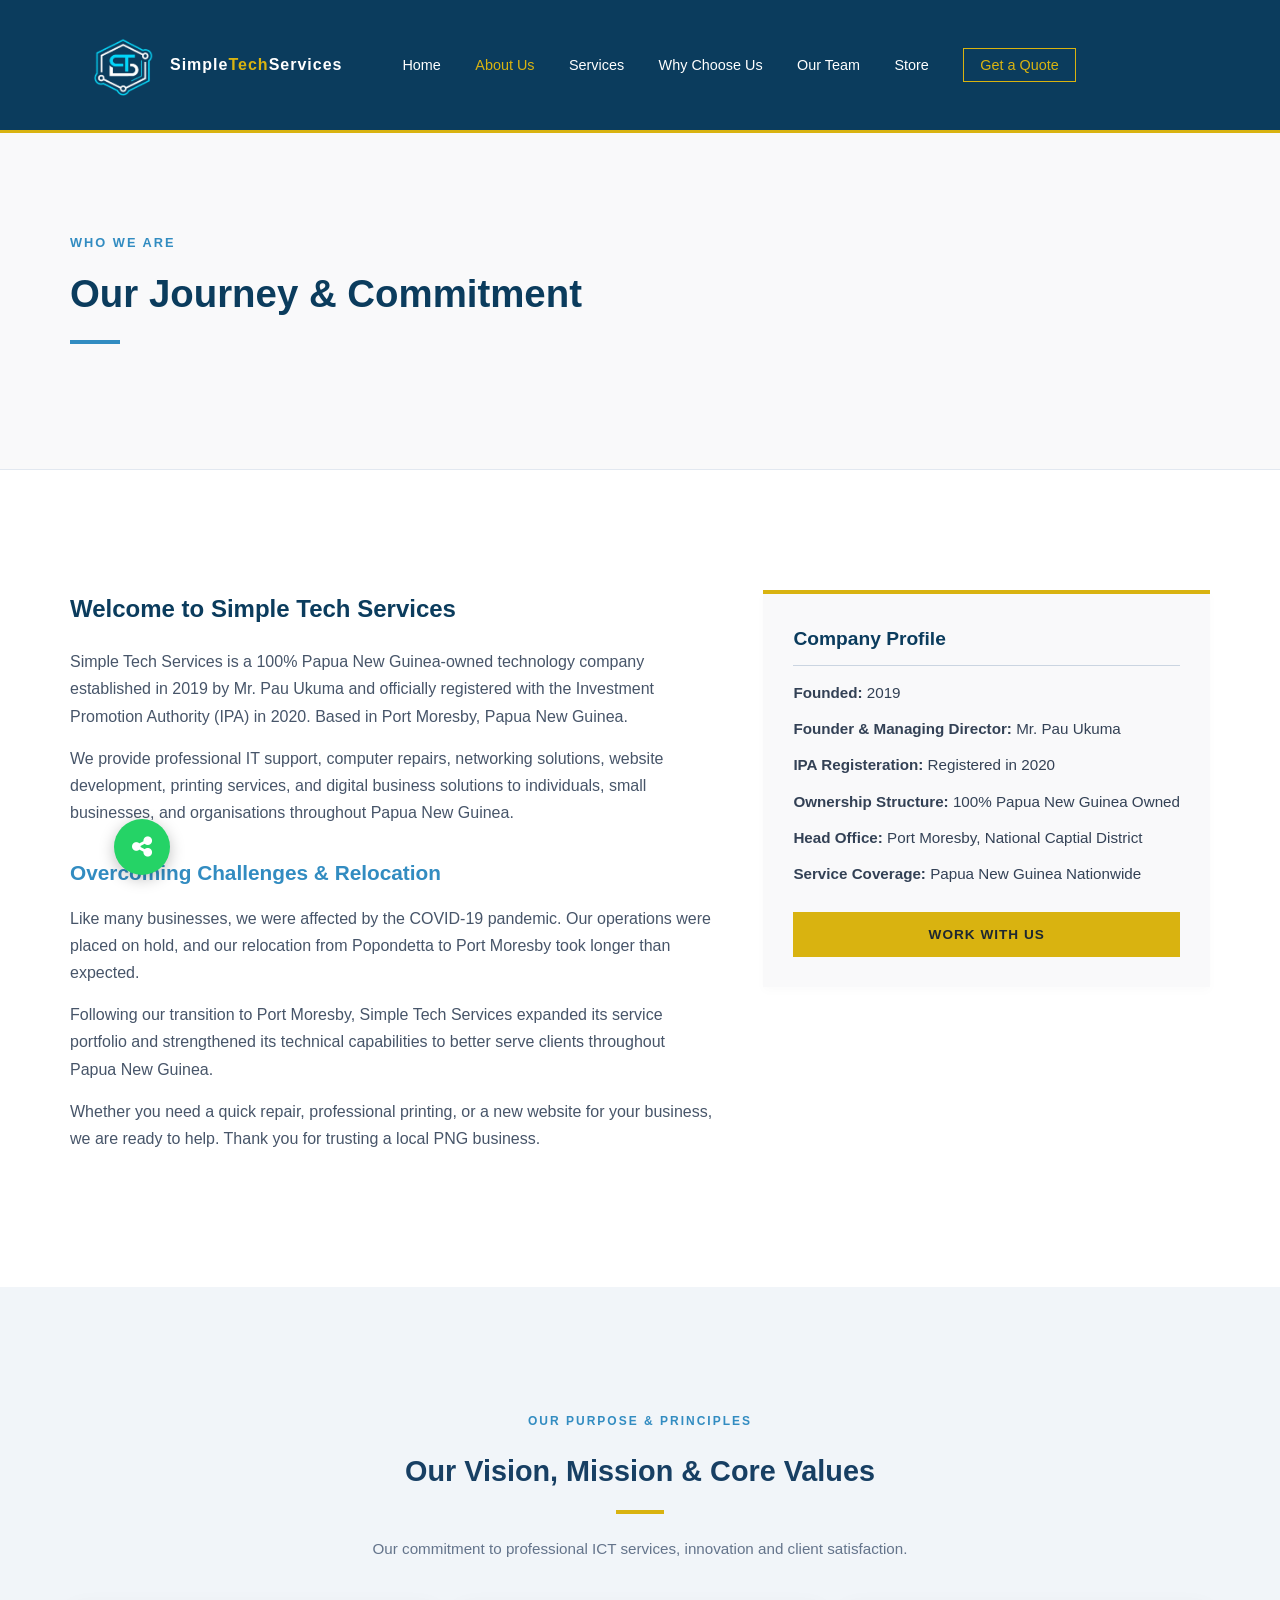
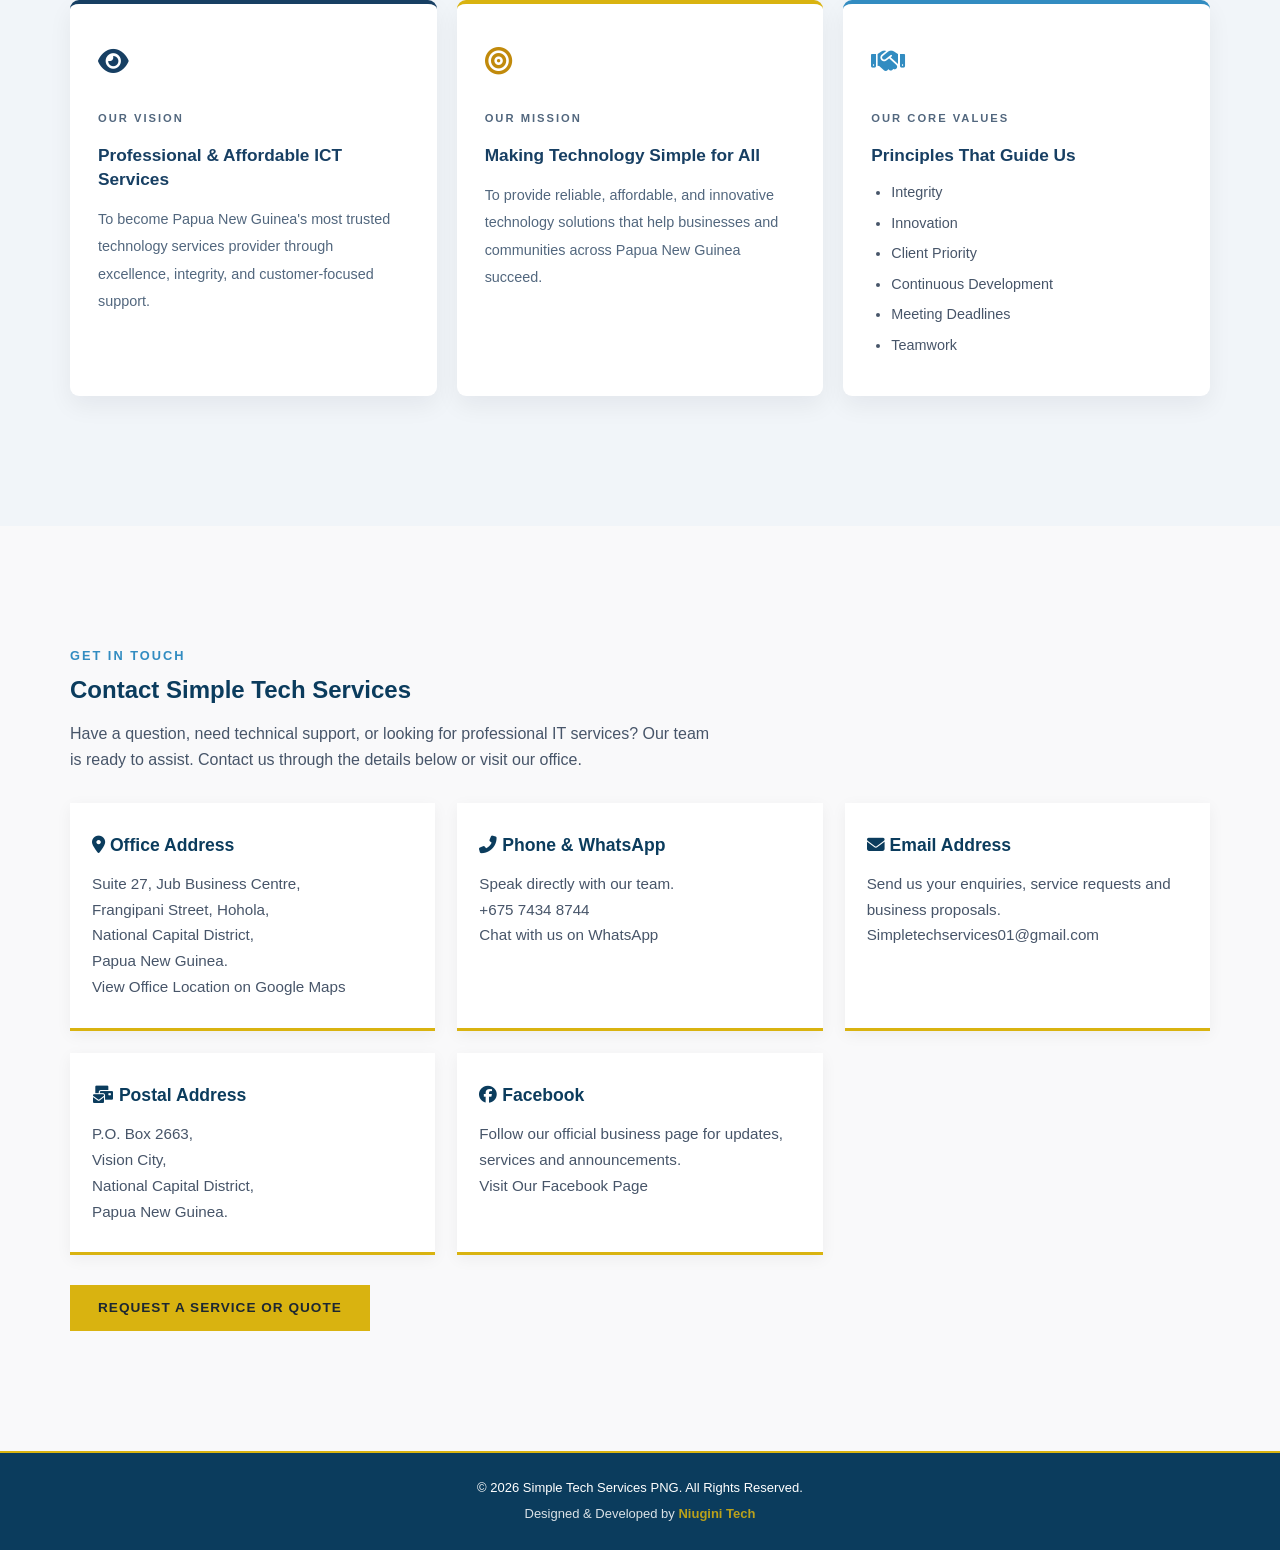
==== sts/about-us.html @ d9b681ea "Initial simple tech services website upload" ====
<!DOCTYPE html>
<html lang="en">
<head>
    <meta charset="UTF-8">
    <meta name="viewport" content="width=device-width, initial-scale=1.0">

    <title>About Us | Simple Tech Services PNG</title>
    <meta name="description" content="Learn more about Simple Tech Services, a 100% Papua New Guinea-owned technology company established in 2019. Discover our journey, vision, mission and core values.">

    <link rel="stylesheet" href="style.css?v=1.5">
    <link rel="stylesheet" href="https://cdnjs.cloudflare.com/ajax/libs/font-awesome/6.7.2/css/all.min.css">

    <style>
        /* PAGE HEADER */
        .page-header-section {
            background-color: var(--light-bg);
            border-bottom: 1px solid #E2E8F0;
            padding: 40px 0;
        }

        .page-header-section h1 {
            font-size: 2.4rem;
            color: var(--primary-blue);
            margin-top: 10px;
        }

        /* COMPANY HISTORY */
        .detailed-about-container {
            display: flex;
            justify-content: space-between;
            align-items: flex-start;
            gap: 50px;
        }

        .narrative-text {
            flex: 1;
        }

        .narrative-text h2 {
            color: var(--primary-blue);
            margin-bottom: 20px;
        }

        .narrative-text h3 {
            color: var(--secondary-blue);
            margin: 30px 0 15px;
            font-size: 1.3rem;
        }

        .narrative-text p {
            margin-bottom: 15px;
            color: #475569;
            line-height: 1.7;
        }

        /* COMPANY PROFILE */
        .corporate-spec-card {
            background-color: var(--light-bg);
            padding: 30px;
            border-top: 4px solid var(--kumul-gold);
            min-width: 320px;
            box-shadow: 0 4px 10px rgba(0,0,0,0.02);
        }

        .corporate-spec-card h3 {
            color: var(--primary-blue);
            margin-bottom: 15px;
            font-size: 1.2rem;
            border-bottom: 1px solid #CBD5E1;
            padding-bottom: 10px;
        }

        .spec-list {
            list-style: none;
            padding: 0;
            margin: 0;
        }

        .spec-list li {
            margin-bottom: 12px;
            font-size: 0.95rem;
            color: #334155;
        }

        /* VISION, MISSION & CORE VALUES SECTION */
        .purpose-section {
            background: #F1F5F9;
            padding: 65px 0 70px;
        }

        .purpose-header {
            text-align: center;
            margin-bottom: 38px;
        }

        .purpose-eyebrow {
            display: block;
            color: #328CC1;
            font-size: 0.75rem;
            font-weight: 800;
            letter-spacing: 2px;
            margin-bottom: 17px;
        }

        .purpose-header h2 {
            color: #173F63;
            font-size: 1.8rem;
            font-weight: 800;
            margin-bottom: 16px;
        }

        .purpose-accent {
            width: 48px;
            height: 4px;
            background: #D9B310;
            margin: 0 auto 22px;
        }

        .purpose-header p {
            color: #64748B;
            font-size: 0.95rem;
            line-height: 1.7;
            margin: 0 auto;
            max-width: 750px;
        }

        .purpose-grid {
            display: grid;
            grid-template-columns: repeat(3, minmax(0, 1fr));
            gap: 20px;
            align-items: stretch;
        }

        .purpose-card {
            background: #FFFFFF;
            border-radius: 9px;
            padding: 36px 28px 30px;
            min-height: 335px;
            box-shadow: 0 10px 25px rgba(15, 23, 42, 0.06);
            border-top: 4px solid #173F63;
        }

        .purpose-card.mission-card {
            border-top-color: #D9B310;
        }

        .purpose-card.values-card {
            border-top-color: #328CC1;
        }

        .purpose-icon {
            font-size: 1.7rem;
            margin-bottom: 26px;
            color: #173F63;
        }

        .mission-card .purpose-icon {
            color: #C18A0B;
        }

        .values-card .purpose-icon {
            color: #328CC1;
        }

        .purpose-label {
            display: block;
            color: #52677E;
            font-size: 0.7rem;
            font-weight: 800;
            letter-spacing: 2px;
            margin-bottom: 15px;
        }

        .purpose-card h3 {
            color: #173F63;
            font-size: 1.08rem;
            font-weight: 800;
            line-height: 1.4;
            margin-bottom: 15px;
        }

        .purpose-card p {
            color: #52677E;
            font-size: 0.9rem;
            line-height: 1.9;
            margin: 0;
        }

        .purpose-values-list {
            padding-left: 19px;
            margin: 0;
            color: #52677E;
        }

        .purpose-values-list li {
            padding-left: 0;
            margin-bottom: 9px;
            font-size: 0.9rem;
            line-height: 1.5;
        }

        /* CONTACT SECTION */
        .about-contact-section {
            padding: 60px 0;
        }

        /* RESPONSIVE DESIGN */
        @media (max-width: 900px) {
            .purpose-grid {
                grid-template-columns: repeat(2, minmax(0, 1fr));
            }

            .purpose-card.values-card {
                grid-column: 1 / -1;
                min-height: auto;
            }
        }

        @media (max-width: 768px) {
            .detailed-about-container {
                flex-direction: column;
            }

            .corporate-spec-card {
                width: 100%;
                min-width: unset;
            }

            .purpose-section {
                padding: 50px 0;
            }

            .purpose-header h2 {
                font-size: 1.55rem;
            }

            .purpose-grid {
                grid-template-columns: 1fr;
            }

            .purpose-card.values-card {
                grid-column: auto;
            }

            .purpose-card {
                min-height: auto;
            }
        }

        @media (max-width: 480px) {
            .page-header-section h1 {
                font-size: 1.9rem;
            }

            .purpose-card {
                padding: 30px 24px;
            }
        }
    </style>
</head>

<body>

<!-- HEADER / UNIVERSAL NAVIGATION -->
<header class="navbar">
    <div class="container nav-container">

        <div class="logo">
            <a href="index.html" style="display:flex; align-items:center;">
                <img src="sts-logo.png"
                     alt="Simple Tech Services Logo"
                     class="nav-logo-img">
            </a>
        </div>

        <div class="logo">
            Simple<span class="text-gold">Tech</span>Services
        </div>

        <nav class="nav-links">
            <a href="index.html">Home</a>
            <a href="about-us.html" class="active">About Us</a>
            <a href="services.html">Services</a>
            <a href="index.html#why-choose-us">Why Choose Us</a>
            <a href="testimonials.html">Our Team</a>
            <a href="shop.html">Store</a>
            <a href="index.html#contact" class="btn-nav">Get a Quote</a>
        </nav>

    </div>
</header>


<!-- PAGE HEADER -->
<section class="page-header-section">
    <div class="container">
        <span class="small-heading">WHO WE ARE</span>
        <h1>Our Journey & Commitment</h1>
        <div class="accent-line-left"></div>
    </div>
</section>


<!-- COMPANY HISTORY AND PROFILE -->
<section class="content-block-section"
         style="background-color:var(--white); padding:60px 0;">

    <div class="container detailed-about-container">

        <!-- COMPANY STORY -->
        <div class="narrative-text">

            <h2>Welcome to Simple Tech Services</h2>

            <p>
                Simple Tech Services is a 100% Papua New Guinea-owned
                technology company established in 2019 by Mr. Pau Ukuma
                and officially registered with the Investment Promotion
                Authority (IPA) in 2020. Based in Port Moresby, Papua New Guinea.
            </p>

            <p>
                We provide professional IT support, computer repairs, networking solutions,
				website development, printing services, and digital business solutions to individuals,
				small businesses, and organisations throughout Papua New Guinea.
            </p>

            <h3>Overcoming Challenges & Relocation</h3>

            <p>
                Like many businesses, we were affected by the COVID-19 pandemic. 
				Our operations were placed on hold, and our relocation from Popondetta 
				to Port Moresby took longer than expected.
            </p>

            <p>
                Following our transition to Port Moresby, Simple Tech Services expanded
				its service portfolio and strengthened its technical capabilities to better 
				serve clients throughout Papua New Guinea.
            </p>

            <p>
                Whether you need a quick repair, professional printing,
                or a new website for your business, we are ready to help.
                Thank you for trusting a local PNG business.
            </p>

        </div>


        <!-- COMPANY PROFILE -->
        <div class="corporate-spec-card">

            <h3>Company Profile</h3>

            <ul class="spec-list">
                <li><strong>Founded:</strong> 2019</li>
                <li><strong>Founder & Managing Director:</strong> Mr. Pau Ukuma</li>
                <li><strong>IPA Registeration:</strong> Registered in 2020</li>
                <li><strong>Ownership Structure:</strong> 100% Papua New Guinea Owned</li>
                <li><strong>Head Office:</strong> Port Moresby, National Captial District</li>
				 <li><strong>Service Coverage:</strong> Papua New Guinea Nationwide</li>
            </ul>

            <a href="index.html#contact"
               class="btn btn-primary btn-block"
               style="text-align:center; margin-top:25px;">
                Work With Us
            </a>

        </div>

    </div>
</section>


<!-- VISION, MISSION & CORE VALUES -->
<section class="purpose-section">

    <div class="container">

        <!-- SECTION HEADING -->
        <div class="purpose-header">

            <span class="purpose-eyebrow">
                OUR PURPOSE &amp; PRINCIPLES
            </span>

            <h2>Our Vision, Mission &amp; Core Values</h2>

            <div class="purpose-accent"></div>

            <p>
                Our commitment to professional ICT services,
                innovation and client satisfaction.
            </p>

        </div>


        <!-- THREE CORPORATE CARDS -->
        <div class="purpose-grid">

            <!-- VISION CARD -->
            <div class="purpose-card vision-card">

                <div class="purpose-icon">
                    <i class="fas fa-eye"></i>
                </div>

                <span class="purpose-label">OUR VISION</span>

                <h3>Professional &amp; Affordable ICT Services</h3>

                <p>
                    To become Papua New Guinea's most trusted technology
					services provider through excellence, integrity, and customer-focused support.
                </p>

            </div>


            <!-- MISSION CARD -->
            <div class="purpose-card mission-card">

                <div class="purpose-icon">
                    <i class="fas fa-bullseye"></i>
                </div>

                <span class="purpose-label">OUR MISSION</span>

                <h3>Making Technology Simple for All</h3>

                <p>
                    To provide reliable, affordable, 
					and innovative technology solutions that
					help businesses and communities across Papua New Guinea succeed.
                </p>

            </div>


            <!-- CORE VALUES CARD -->
            <div class="purpose-card values-card">

                <div class="purpose-icon">
                    <i class="fas fa-handshake"></i>
                </div>

                <span class="purpose-label">OUR CORE VALUES</span>

                <h3>Principles That Guide Us</h3>

                <ul class="purpose-values-list">
                    <li>Integrity</li>
                    <li>Innovation</li>
                    <li>Client Priority</li>
                    <li>Continuous Development</li>
                    <li>Meeting Deadlines</li>
                    <li>Teamwork</li>
                </ul>

            </div>

        </div>

    </div>

</section>


<!-- CONTACT US SECTION -->
<section class="about-contact-section">

    <div class="container">

        <span class="small-heading">GET IN TOUCH</span>

        <h2>Contact Simple Tech Services</h2>

        <p class="about-contact-intro">
            Have a question, need technical support, or looking for
            professional IT services? Our team is ready to assist.
            Contact us through the details below or visit our office.
        </p>


        <div class="about-contact-grid">

            <!-- OFFICE ADDRESS -->
            <div class="about-contact-card">

                <h3>
                    <i class="fas fa-map-marker-alt"></i>
                    Office Address
                </h3>

                <p>
                    Suite 27, Jub Business Centre,<br>
                    Frangipani Street, Hohola,<br>
                    National Capital District,<br>
                    Papua New Guinea.
                </p>

                <a href="https://www.google.com/maps/search/?api=1&query=Jub+Business+Centre+Frangipani+Street+Hohola+Port+Moresby"
                   target="_blank"
                   rel="noopener noreferrer">
                    View Office Location on Google Maps
                </a>

            </div>


            <!-- PHONE AND WHATSAPP -->
            <div class="about-contact-card">

                <h3>
                    <i class="fas fa-phone-alt"></i>
                    Phone &amp; WhatsApp
                </h3>

                <p>Speak directly with our team.</p>

                <a href="tel:+67574348744">
                    +675 7434 8744
                </a>

                <br>

                <a href="https://wa.me/67574348744"
                   target="_blank"
                   rel="noopener noreferrer">
                    Chat with us on WhatsApp
                </a>

            </div>


            <!-- EMAIL -->
            <div class="about-contact-card">

                <h3>
                    <i class="fas fa-envelope"></i>
                    Email Address
                </h3>

                <p>
                    Send us your enquiries, service requests
                    and business proposals.
                </p>

                <a href="mailto:Simpletechservices01@gmail.com">
                    Simpletechservices01@gmail.com
                </a>

            </div>


            <!-- POSTAL ADDRESS -->
            <div class="about-contact-card">

                <h3>
                    <i class="fas fa-mail-bulk"></i>
                    Postal Address
                </h3>

                <p>
                    P.O. Box 2663,<br>
                    Vision City,<br>
                    National Capital District,<br>
                    Papua New Guinea.
                </p>

            </div>


            <!-- FACEBOOK -->
            <div class="about-contact-card">

                <h3>
                    <i class="fab fa-facebook"></i>
                    Facebook
                </h3>

                <p>
                    Follow our official business page for
                    updates, services and announcements.
                </p>

                <a href="https://www.facebook.com/people/Simple-Tech-Service/100063812241906/"
                   target="_blank"
                   rel="noopener noreferrer">
                    Visit Our Facebook Page
                </a>

            </div>

        </div>


        <!-- CONTACT CALL TO ACTION -->
        <div class="about-contact-cta">

            <a href="index.html#contact"
               class="btn btn-primary">
                Request a Service or Quote
            </a>

        </div>

    </div>

</section>


<!-- FOOTER -->
<footer class="main-footer">

    <div class="footer-bottom">

        <p>
            &copy; 2026 Simple Tech Services PNG. All Rights Reserved.
        </p>

        <p class="developer-credit">
            Designed &amp; Developed by
            <a href="#" target="_blank" rel="noopener noreferrer">
                Niugini Tech
            </a>
        </p>

    </div>

</footer>


<!-- FLOATING SOCIAL MEDIA MENU -->
<div class="floating-social-menu">

    <div class="social-options" id="socialOptions">

        <!-- WHATSAPP -->
        <a href="https://wa.me/67574348744"
           class="social-link whatsapp-link"
           target="_blank"
           rel="noopener noreferrer"
           aria-label="WhatsApp">

            <i class="fab fa-whatsapp"></i>
            <span>WhatsApp</span>

        </a>


        <!-- FACEBOOK -->
        <a href="https://www.facebook.com/people/Simple-Tech-Service/100063812241906/"
           class="social-link facebook-link"
           target="_blank"
           rel="noopener noreferrer"
           aria-label="Facebook">

            <i class="fab fa-facebook-f"></i>
            <span>Facebook</span>

        </a>


        <!-- TIKTOK -->
        <a href="https://www.tiktok.com/@simple.tech62?_r=1&_t=ZS-9BA2haCKew6"
           class="social-link tiktok-link"
           target="_blank"
           rel="noopener noreferrer"
           aria-label="TikTok">

            <i class="fab fa-tiktok"></i>
            <span>TikTok</span>

        </a>

    </div>


    <button type="button"
            class="social-toggle"
            id="socialToggle"
            aria-label="Open social media links"
            aria-expanded="false">

        <i class="fas fa-share-alt"></i>

    </button>

</div>


<!-- WEBSITE JAVASCRIPT -->
<script src="js/script.js"></script>

</body>
</html>
---- sts/style.css ----
/* ==========================================================================
   1. GLOBAL STRUCTURE VARIABLES & ARCHITECTURE
   ========================================================================== */
:root {
    --primary-blue: #0B3C5D;    /* Deep Ocean Corporate Blue */
    --secondary-blue: #328CC1;  /* Clean River Accent Blue */
    --kumul-gold: #D9B310;      /* Bold PNG Cultural Gold Accent */
    --dark-charcoal: #1D2731;   /* Bold Text & Form Content Background */
    --light-bg: #F9F9FA;        /* Off-white Background Tint */
    --white: #FFFFFF;
    --whatsapp-green: #25D366;
    --font-stack: 'Segoe UI', Tahoma, Geneva, Verdana, sans-serif;
}

* {
    box-sizing: border-box;
    margin: 0;
    padding: 0;
}

html {
    scroll-behavior: smooth;
}

body {
    font-family: var(--font-stack);
    background-color: var(--white);
    color: var(--dark-charcoal);
    line-height: 1.6;
}

.container {
    width: 90%;
    max-width: 1140px;
    margin: 0 auto;
    padding: 60px 0;
}

/* ==========================================================================
   2. REUSABLE UI ATOMS (Buttons, Labels, Badges)
   ========================================================================== */
.btn {
    display: inline-block;
    padding: 12px 28px;
    font-weight: 600;
    text-decoration: none;
    text-transform: uppercase;
    font-size: 0.85rem;
    letter-spacing: 1px;
    border-radius: 0px; 
    transition: all 0.3s ease;
    border: none;
    cursor: pointer;
}

.btn-primary {
    background-color: var(--kumul-gold);
    color: var(--dark-charcoal);
}

.btn-primary:hover {
    background-color: var(--white);
    color: var(--primary-blue);
    box-shadow: 0 4px 15px rgba(0,0,0,0.1);
}

.btn-secondary {
    border: 2px solid var(--white);
    color: var(--white);
    background-color: transparent;
    margin-left: 15px;
}

.btn-secondary:hover {
    background-color: var(--white);
    color: var(--primary-blue);
}

.btn-whatsapp {
    background-color: var(--whatsapp-green);
    color: var(--white);
    margin-left: 15px;
}

.btn-whatsapp:hover {
    background-color: #128C7E;
    box-shadow: 0 4px 15px rgba(0,0,0,0.1);
}

.btn-outline {
    border: 2px solid var(--primary-blue);
    color: var(--primary-blue);
    background-color: transparent;
}

.btn-outline:hover {
    background-color: var(--primary-blue);
    color: var(--white);
}

.btn-outline-dark {
    border: 2px solid var(--dark-charcoal);
    color: var(--dark-charcoal);
    background-color: transparent;
}

.btn-outline-dark:hover {
    background-color: var(--dark-charcoal);
    color: var(--white);
}

.btn-block {
    display: block;
    width: 100%;
    text-align: center;
}

.small-heading {
    display: block;
    font-size: 0.8rem;
    font-weight: 800;
    color: var(--secondary-blue);
    letter-spacing: 2px;
    margin-bottom: 5px;
    text-transform: uppercase;
}

.accent-line {
    width: 60px;
    height: 4px;
    background-color: var(--kumul-gold);
    margin: 15px auto 25px auto;
}

.accent-line-left {
    width: 50px;
    height: 4px;
    background-color: var(--secondary-blue);
    margin: 15px 0 25px 0;
}

/* ==========================================================================
   3. NAVIGATION HEADER MODULE
   ========================================================================== */
.navbar {
    background-color: var(--primary-blue);
    position: sticky;
    top: 0;
    z-index: 1000;
    border-bottom: 3px solid var(--kumul-gold);
}

.nav-container {
    display: flex;
    justify-content: space-between;
    align-items: center;
    padding: 20px 0;
}

.logo {
    color: var(--white);
    font-weight: 700;
    font-size: 1rem;
    letter-spacing: 1px;
}

.text-gold {
    color: var(--kumul-gold);
}

.nav-links a {
    color: var(--white);
    text-decoration: none;
    margin-left: 30px;
    font-size: 0.90rem;
    font-weight: 500;
    transition: color 0.3s ease;
}

.nav-links a:hover, .nav-links a.active {
    color: var(--kumul-gold);
}

.nav-links .btn-nav {
    border: 1px solid var(--kumul-gold);
    padding: 8px 16px;
    color: var(--kumul-gold);
}

.nav-links .btn-nav:hover {
    background-color: var(--kumul-gold);
    color: var(--dark-charcoal);
}

/* ==========================================================================
   4. HERO BANNER COMPONENT
   ========================================================================== */
.hero-section {
    background-color: var(--primary-blue);
    color: var(--white);
    position: relative;
    overflow: hidden;
}

.hero-container {
    display: flex;
    align-items: center;
    justify-content: space-between;
    padding: 80px 0;
}

.hero-content {
    max-width: 650px;
}

.hero-badge {
    background-color: rgba(50, 140, 193, 0.2);
    color: var(--secondary-blue);
    border: 1px solid var(--secondary-blue);
    padding: 5px 12px;
    font-size: 0.8rem;
    font-weight: bold;
    text-transform: uppercase;
    letter-spacing: 1px;
    display: inline-block;
    margin-bottom: 20px;
}

.hero-content h1 {
    font-size: 2.8rem;
    line-height: 1.2;
    margin-bottom: 20px;
    font-weight: 700;
}

.hero-content p {
    font-size: 1.1rem;
    color: #CBD5E1;
    margin-bottom: 35px;
}

.hero-pattern {
    width: 300px;
    height: 300px;
    opacity: 0.12;
}

.png-pattern-box {
    width: 100%;
    height: 100%;
    border: 12px double var(--white);
    transform: rotate(45deg);
    background: linear-gradient(45deg, transparent 50%, var(--kumul-gold) 50%);
}

/* ==========================================================================
   5. NARRATIVE LAYOUTS & ENTERPRISE METRIC SYSTEMS
   ========================================================================== */
.about-section, .enterprise-section {
    background-color: var(--white);
    padding: 60px 0;
}

.about-container {
    display: flex;
    justify-content: space-between;
    align-items: center;
    gap: 60px;
}

.about-text h2 {
    font-size: 2.2rem;
    color: var(--primary-blue);
    font-weight: 700;
}

.about-text p {
    margin-top: 15px;
    color: #4A5568;
}

.director-message-section {
    background-color: var(--light-bg);
    padding: 60px 0;
}

.director-card {
    background-color: var(--white);
    padding: 50px;
    border-left: 5px solid var(--kumul-gold);
    box-shadow: 0 10px 30px rgba(0,0,0,0.02);
}

.director-card p {
    font-style: italic;
    font-size: 1.05rem;
    color: #334155;
    margin-bottom: 15px;
}

.director-signature {
    margin-top: 30px;
    border-top: 1px solid #E2E8F0;
    padding-top: 15px;
}

/* Empowering Local Enterprise Split Architecture Module */
.enterprise-container {
    display: grid;
    grid-template-columns: 1fr 340px;
    gap: 60px;
    align-items: center;
}

.metrics-stack {
    display: flex;
    flex-direction: column;
    gap: 20px;
}

.metric-card {
    background-color: var(--primary-blue);
    color: var(--white);
    padding: 30px 20px;
    text-align: center;
    border-left: 5px solid var(--kumul-gold);
    box-shadow: 0 4px 15px rgba(0, 0, 0, 0.05);
}

.metric-card h3 {
    font-size: 2.4rem;
    color: var(--kumul-gold);
    font-weight: 700;
    margin-bottom: 8px;
    line-height: 1;
}

.metric-card p {
    font-size: 0.9rem;
    color: #CBD5E1;
    font-weight: 500;
    text-transform: uppercase;
    letter-spacing: 0.5px;
}

/* ==========================================================================
   6. 3-COLUMN SERVICE GRID COMPONENTS (Strict Card Normalization)
   ========================================================================== */
.services-section, .services-page-bg {
    background-color: #f4f7f9; 
    padding: 60px 0;
}

.section-header {
    text-align: center;
    margin-bottom: 40px;
}

.section-header h2 {
    font-size: 2.2rem;
    color: var(--primary-blue);
}

.section-header p {
    color: #64748B;
    max-width: 600px;
    margin: 0 auto;
}

.precise-services-grid {
    display: grid;
    grid-template-columns: repeat(3, 1fr);
    gap: 30px;
    align-items: stretch;
}

.grid-service-card {
    background-color: var(--white);
    border-top: 5px solid var(--secondary-blue); 
    padding: 45px 35px;
    box-shadow: 0 10px 25px rgba(0, 0, 0, 0.04);
    transition: transform 0.3s ease, box-shadow 0.3s ease;
    display: flex;
    flex-direction: column;
    height: 100%;
}

.grid-service-card:hover {
    transform: translateY(-5px);
    box-shadow: 0 15px 35px rgba(0, 0, 0, 0.08);
}

.card-icon-container {
    font-size: 2.2rem;
    margin-bottom: 25px;
    line-height: 1;
}

.grid-service-card h3 {
    font-size: 1.35rem;
    color: var(--dark-charcoal);
    font-weight: 700;
    margin-bottom: 15px;
}

.image-styled-list, .bullet-features {
    list-style: none;
    padding: 0;
    margin: 0;
}

.image-styled-list li, .bullet-features li {
    font-size: 0.95rem;
    color: #4a5568;
    margin-bottom: 14px; 
    padding-left: 20px;
    position: relative;
    line-height: 1.5;
}

/* Precise Left-Aligned Muted Bullets from visual specifications */
.image-styled-list li::before, .bullet-features li::before {
    content: "•";
    position: absolute;
    left: 0;
    top: 0;
    color: #a0aec0;
    font-size: 1.1rem;
}

/* ==========================================================================
   7. BLUE BLOCK CONTRAST SYSTEM & REASONING MODULES
   ========================================================================== */
.why-choose-section {
    background-color: var(--primary-blue);
    color: var(--white);
    padding: 60px 0;
}

.reasons-list {
    max-width: 800px;
    margin: 30px auto 0 auto;
}

.reason-item {
    display: flex;
    align-items: flex-start;
    margin-bottom: 20px;
    background-color: rgba(255, 255, 255, 0.04);
    padding: 20px;
    border-left: 3px solid var(--kumul-gold);
}

.reason-check {
    color: var(--kumul-gold);
    font-weight: 800;
    font-size: 1.2rem;
    margin-right: 20px;
    line-height: 1;
}

.reason-item p {
font-size: 1.05rem;
color: #E2E8F0;
}
/* ==========================================================================
8. TEAM LAYOUT HOOK MODULES
========================================================================== */
.team-section {
background-color: var(--white);
padding: 60px 0;
}
.team-section h2 {
font-size: 2.2rem;
color: var(--primary-blue);
}
/* ==========================================================================
9. UNIVERSAL DARK CORPORATE FOOTER THEME
========================================================================== */
.footer {
background-color: var(--dark-charcoal);
color: var(--white);
padding: 40px 0;
text-align: center;
border-top: 3px solid var(--kumul-gold);
}
.footer-container {
padding: 0;
}
.footer-copyright {
font-size: 1rem;
font-weight: 600;
letter-spacing: 0.5px;
margin-bottom: 8px;
}
.footer-subtext {
font-size: 0.85rem;
color: #CBD5E1;
}
/* ==========================================================================
10. DEVICE COUPLERS & BREAKPOINT RESPONSIVENESS
========================================================================== */
@media (max-width: 1024px) {
.precise-services-grid {
grid-template-columns: repeat(2, 1fr);
gap: 25px;
}
}
@media (max-width: 992px) {
.hero-container, .about-container, .enterprise-container {
flex-direction: column;
grid-template-columns: 1fr;
text-align: center;
gap: 40px;
}
.hero-content {
max-width: 100%;
margin-bottom: 40px;
}
.accent-line-left {
margin: 15px auto 25px auto;
}
.hero-pattern {
margin: 0 auto;
}
.metrics-stack {
max-width: 400px;
margin: 0 auto;
width: 100%;
}
}
@media (max-width: 768px) {
.nav-container {
flex-direction: column;
padding: 15px 0;
}
.logo {
margin-bottom: 15px;
}
.nav-links {
display: flex;
flex-wrap: wrap;
justify-content: center;
gap: 15px;
}
.nav-links a {
margin-left: 0;
font-size: 0.9rem;
}
.precise-services-grid {
grid-template-columns: 1fr;
}
.hero-content h1 {
font-size: 2.2rem;
}
.btn {
display: block;
width: 100%;
margin-left: 0 !important;
margin-bottom: 15px;
}
.director-card {
padding: 30px 20px;
}
}

/* ==========================================================================
   11. INTERACTIVE CONTACT FORM SYSTEM
   ========================================================================== */
.corporate-contact-form {
    background-color: var(--white);
    padding: 45px;
    box-shadow: 0 10px 30px rgba(0, 0, 0, 0.04);
    border-top: 5px solid var(--primary-blue);
}

.form-row {
    margin-bottom: 22px;
}

.form-row.split-row {
    display: grid;
    grid-template-columns: 1fr 1fr;
    gap: 20px;
}

.form-group {
    display: flex;
    flex-direction: column;
}

.form-group label {
    font-size: 0.85rem;
    font-weight: 700;
    color: var(--dark-charcoal);
    text-transform: uppercase;
    letter-spacing: 0.5px;
    margin-bottom: 8px;
}

.form-group input,
.form-group select,
.form-group textarea {
    font-family: var(--font-stack);
    font-size: 0.95rem;
    padding: 12px 16px;
    border: 1px solid #CBD5E1;
    background-color: #F8FAFC;
    color: var(--dark-charcoal);
    border-radius: 0px;
    transition: all 0.2s ease;
    outline: none;
}

.form-group input:focus,
.form-group select:focus,
.form-group textarea:focus {
    border-color: var(--secondary-blue);
    background-color: var(--white);
    box-shadow: 0 0 0 3px rgba(50, 140, 193, 0.15);
}

.form-group select {
    cursor: pointer;
    appearance: none;
    background-image: url("data:image/svg+xml;charset=UTF-8,%3Csvg xmlns='http://w3.org' viewBox='0 0 24 24' fill='none' stroke='%231D2731' stroke-width='2' stroke-linecap='round' stroke-linejoin='round'%3E%3Cpolyline points='6 9 12 15 18 9'%3E%3C/polyline%3E%3C/svg%3E");
    background-repeat: no-repeat;
    background-position: right 16px center;
    background-size: 14px;
    padding-right: 40px;
}

@media (max-width: 576px) {
    .corporate-contact-form {
        padding: 30px 20px;
    }
    
    .form-row.split-row {
        grid-template-columns: 1fr;
        gap: 22px;
    }
}

/* ==========================================================================
   12. INTEGRATED 4-STEP PROCESS TIMELINE SYSTEM (SHORT & RELIABLE)
   ========================================================================== */
.corporate-process-section {
    background-color: var(--light-bg);
    border-top: 1px solid #E2E8F0;
}

.process-pipeline-grid.steps-4 {
    display: grid;
    grid-template-columns: repeat(4, 1fr);
    gap: 25px;
    align-items: stretch;
}

.process-node-card {
    background-color: var(--white);
    padding: 40px 24px;
    box-shadow: 0 4px 20px rgba(0, 0, 0, 0.02);
    border-top: 4px solid var(--primary-blue);
    position: relative;
    display: flex;
    flex-direction: column;
    height: 100%;
}

.node-numeric-badge {
    position: absolute;
    top: -24px;
    right: 24px;
    background-color: var(--kumul-gold);
    color: var(--dark-charcoal);
    font-size: 1.1rem;
    font-weight: 800;
    width: 48px;
    height: 48px;
    line-height: 48px;
    text-align: center;
    box-shadow: 0 4px 10px rgba(0,0,0,0.1);
}

.process-node-card h3 {
    font-size: 1.2rem;
    color: var(--primary-blue);
    font-weight: 700;
    margin-bottom: 12px;
    margin-top: 10px;
    line-height: 1.3;
}

.process-node-card p {
    font-size: 0.95rem;
    color: #4A5568;
    line-height: 1.6;
}

@media (max-width: 1024px) {
    .process-pipeline-grid.steps-4 {
        grid-template-columns: repeat(2, 1fr);
        gap: 40px;
    }
}

@media (max-width: 768px) {
    .process-pipeline-grid.steps-4 {
        grid-template-columns: 1fr;
        gap: 45px;
    }
    
    .node-numeric-badge {
        right: auto;
        left: 24px;
    }
}


/* ==========================================================================
   13. HARDWARE SHOP - SHOP-SPECIFIC DESIGN
   ========================================================================== */

.shop-cart-bar {
    display: flex;
    justify-content: space-between;
    align-items: center;
    background: var(--primary-blue);
    color: var(--white);
    padding: 12px 5%;
    font-weight: 600;
}

.shop-cart-bar button {
    background: var(--kumul-gold);
    color: var(--dark-charcoal);
    border: none;
    padding: 10px 20px;
    font-weight: 700;
    cursor: pointer;
}

.shop-cart-bar button:hover {
    background: var(--white);
}

.shop-page-heading .container {
    padding: 10px 0;
}

.shop-page-heading h2{
    color: var(--primary-blue);
    font-size: 2.3rem;
    line-height: 1.25;
}

.shop-page-section {
    background: #f4f7f9;
    padding: 45px 0 70px;
}

.shop-page-section .container {
    padding: 0;
}

.shop-grid {
    display: grid;
    grid-template-columns: repeat(3, minmax(0, 1fr));
    gap: 15px;
    align-items: stretch ;
}

.product-card {
    display: flex;
    flex-direction: column;
    min-width: 0;
    background: var(--white);
    border-top: 3px solid var(--secondary-blue);
    box-shadow: 0 8px 20px rgba(0, 0, 0, 0.06);
    transition: transform 0.3s ease, box-shadow 0.3s ease;
    overflow: hidden;
}

.product-card:hover {
    transform: translateY(-5px);
    box-shadow: 0 15px 30px rgba(0, 0, 0, 0.10);
}

.product-info-wrap {
    padding: 15px 22px 15px;
    display: flex;
    flex-direction: column;
    flex: 1;
}

.product-media-container {
    position: relative;
    width: 100%;
    height: 220px;
    background: #f1f5f9;
    display: flex;
    align-items: center;
    justify-content: center;
    overflow: hidden;
    margin-bottom: 20px;
}

.product-media-img {
    width: 100%;
    height: 100%;
    object-fit: contain;
    padding: 12px;
    display: block;
}

.promo-tag-gold,
.promo-tag-red {
    position: absolute;
    top: 12px;
    left: 12px;
    z-index: 2;
    padding: 6px 11px;
    font-size: 0.72rem;
    font-weight: 800;
    text-transform: uppercase;
    letter-spacing: 0.5px;
}

.promo-tag-gold {
    background: var(--kumul-gold);
    color: var(--dark-charcoal);
}

.promo-tag-red {
    background: #c0392b;
    color: var(--white);
}

.product-card h3 {
    color: var(--primary-blue);
    font-size: 1.2rem;
    line-height: 1.4;
    margin-bottom: 12px;
}

.product-card p {
    color: #64748b;
    font-size: 0.92rem;
    line-height: 1.6;
    margin-bottom: 15px;
}

.product-specs-list {
    list-style: none;
    padding: 0;
    margin: 0;
}

.product-specs-list li {
    position: relative;
    padding: 7px 0 7px 22px;
    border-bottom: 1px solid #edf0f3;
    color: #475569;
    font-size: 0.88rem;
    line-height: 1.45;
}

.product-specs-list li::before {
    content: "✓";
    position: absolute;
    left: 0;
    color: var(--secondary-blue);
    font-weight: 800;
}

.product-action-wrap {
    padding: 18px 22px 22px;
    margin-top: auto;
    border-top: 1px solid #e8edf2;
    background: #fbfcfd;
}

.product-price-label {
    color: var(--primary-blue);
    font-size: 1.35rem;
    font-weight: 800;
    margin-bottom: 15px;
}

.price-modifier-suffix {
    color: #64748b;
    font-size: 0.78rem;
    font-weight: 600;
}

.product-buttons {
    display: grid;
    grid-template-columns: 1fr 1fr;
    gap: 10px;
}

.product-buttons button,
.product-buttons a {
    display: flex;
    justify-content: center;
    align-items: center;
    min-height: 43px;
    padding: 10px 8px;
    text-align: center;
    text-decoration: none;
    font-family: var(--font-stack);
    font-size: 0.78rem;
    font-weight: 700;
    cursor: pointer;
    border: 1px solid var(--primary-blue);
    transition: 0.25s ease;
}

.btn-cart {
    background: var(--white);
    color: var(--primary-blue);
}

.btn-cart:hover {
    background: var(--primary-blue);
    color: var(--white);
}

.btn-pay {
    background: var(--kumul-gold);
    color: var(--dark-charcoal);
    border-color: var(--kumul-gold);
}

.btn-pay:hover {
    background: var(--primary-blue);
    color: var(--white);
    border-color: var(--primary-blue);
}

/* ==========================================================================
   14. SHOPPING CART MODAL
   ========================================================================== */

.cart-modal {
    display: none;
    position: fixed;
    inset: 0;
    z-index: 2000;
    background: rgba(15, 23, 42, 0.72);
    justify-content: center;
    align-items: center;
    padding: 20px;
}

.cart-modal.open {
    display: flex;
}

.cart-panel {
    background: var(--white);
    width: min(560px, 100%);
    max-height: 85vh;
    overflow-y: auto;
    padding: 25px;
    border-radius: 8px;
    box-shadow: 0 20px 60px rgba(0, 0, 0, 0.25);
}

.cart-head {
    display: flex;
    justify-content: space-between;
    align-items: center;
    gap: 12px;
    padding-bottom: 15px;
    border-bottom: 2px solid var(--primary-blue);
}

.cart-head h2 {
    color: var(--primary-blue);
    font-size: 1.3rem;
}

.cart-close {
    background: none;
    border: 0;
    font-size: 1.8rem;
    cursor: pointer;
    color: var(--dark-charcoal);
}

.cart-line {
    display: flex;
    justify-content: space-between;
    align-items: center;
    gap: 12px;
    padding: 14px 0;
    border-bottom: 1px solid #e2e8f0;
}

.cart-line small {
    display: block;
    color: #64748b;
    margin-top: 4px;
}

.cart-line button {
    padding: 5px 9px;
    margin-left: 3px;
    cursor: pointer;
    border: 1px solid #cbd5e1;
    background: #f8fafc;
}

.cart-total {
    font-size: 1.2rem;
    font-weight: 800;
    text-align: right;
    padding: 18px 0;
    color: var(--primary-blue);
}

.cart-empty {
    color: #64748b;
    padding: 20px 0;
}

/* BSP payment panel */

.bsp-payment-box {
    background: #f8fafc;
    border: 1px solid #dce3eb;
    border-radius: 6px;
    padding: 18px;
    margin: 20px 0;
}

.bsp-brand {
    display: flex;
    flex-wrap: wrap;
    justify-content: space-between;
    align-items: center;
    gap: 12px;
}

.bsp-logo {
    color: var(--primary-blue);
    font-weight: 800;
    letter-spacing: 0.4px;
}

.card-brands {
    display: flex;
    flex-wrap: wrap;
    gap: 8px;
}

.card-brand {
    background: var(--white);
    border: 1px solid #d7dee8;
    border-radius: 4px;
    padding: 5px 9px;
    font-size: 0.78rem;
    font-weight: 800;
}

.checkout-note {
    font-size: 0.85rem;
    color: #64748b;
    line-height: 1.5;
    margin-top: 12px;
}

.btn-bsp-checkout {
    display: block;
    width: 100%;
    padding: 14px;
    border: none;
    cursor: pointer;
    font-weight: 700;
    font-size: 0.9rem;
}

.btn-bsp-checkout:disabled {
    opacity: 0.6;
    cursor: not-allowed;
}


.nav-logo-img {
    width: 90px;
    height: 90px;
    object-fit: contain;
}

/* ==========================================================================
   15. SHOP RESPONSIVE LAYOUT
   ========================================================================== */

@media (max-width: 1024px) {
    .shop-grid {
        grid-template-columns: repeat(2, minmax(0, 1fr));
        gap: 22px;
    }
}

@media (max-width: 768px) {
    .shop-grid {
        grid-template-columns: 1fr;
    }

    .shop-page-heading h1 {
        font-size: 1.8rem;
		color: #fff;
    }

    .product-media-container {
        height: 240px;
    }

    .shop-cart-bar {
        justify-content: space-between;
    }
}

@media (max-width: 480px) {
    .product-buttons {
        grid-template-columns: 1fr;
    }

    .cart-panel {
        padding: 18px;
    }

    .cart-line {
        align-items: flex-start;
        flex-direction: column;
    }

    .bsp-brand {
        flex-direction: column;
        align-items: flex-start;
    }
}

/* Floating Shopping Cart Button */
.floating-cart {
    position: fixed;
    right: 25px;
    bottom: 25px;
    z-index: 999;
    display: flex;
    align-items: center;
    gap: 9px;

    background: #0B3C5D;
    color: #ffffff;
    border: 2px solid #D9B310;
    border-radius: 50px;

    padding: 13px 20px;
    font-size: 15px;
    font-weight: 700;
    cursor: pointer;

    box-shadow: 0 5px 18px rgba(0,0,0,0.25);
    transition: all 0.3s ease;
}

.floating-cart:hover {
    background: #D9B310;
    color: #1D2731;
    transform: translateY(-3px);
}

.cart-icon {
    font-size: 19px;
}

.cart-count {
    background: #D9B310;
    color: #1D2731;
    min-width: 23px;
    height: 23px;
    border-radius: 50%;
    display: flex;
    align-items: center;
    justify-content: center;
    font-size: 12px;
    font-weight: 800;
}

@media (max-width: 600px) {
    .floating-cart {
        right: 15px;
        bottom: 15px;
        padding: 11px 16px;
    }
}

/* Contact Us Details Section */
.about-contact-section {
    background: var(--light-bg);
    padding: 60px 0;
}

.about-contact-section h2 {
    color: var(--primary-blue);
    margin-bottom: 12px;
}

.about-contact-intro {
    color: #475569;
    margin-bottom: 30px;
    max-width: 650px;
}

.about-contact-grid {
    display: grid;
    grid-template-columns: repeat(3, 1fr);
    gap: 22px;
}

.about-contact-card {
    background: var(--white);
    padding: 28px 22px;
    border-bottom: 3px solid var(--kumul-gold);
    box-shadow: 0 4px 15px rgba(0,0,0,0.05);
}

.about-contact-card h3 {
    color: var(--primary-blue);
    font-size: 1.1rem;
    margin-bottom: 12px;
}

.about-contact-card p,
.about-contact-card a {
    color: #475569;
    font-size: 0.95rem;
    line-height: 1.7;
    overflow-wrap: anywhere;
}

.about-contact-card a {
    text-decoration: none;
}

.about-contact-card a:hover {
    color: var(--secondary-blue);
}

.about-contact-cta {
    margin-top: 30px;
}

@media (max-width: 768px) {
    .about-contact-grid {
        grid-template-columns: 1fr;
    }
}

/* Bring Brand Name  Simple Tech Services Closer to Logo */
.nav-container {
    display: flex;
    align-items: center;
    justify-content: flex-start;
    gap: 10px;
}

.nav-container > .logo:nth-child(2) {
    margin-left: -15x;
    margin-right: 20px;
}

.nav-links {
    margin-left: 0;
}

/* PROMOTION POP-UP OVERLAY */
.promotion-overlay {
    position: fixed;
    inset: 0;
    background: rgba(0, 0, 0, 0.78);
    display: flex;
    justify-content: center;
    align-items: center;
    padding: 20px;
    z-index: 10000;

    opacity: 0;
    visibility: hidden;
    pointer-events: none;

    transition: opacity 0.35s ease, visibility 0.35s ease;
}

.promotion-overlay.show {
    opacity: 1;
    visibility: visible;
    pointer-events: auto;
}

.promotion-modal {
    position: relative;
    background: #ffffff;
    width: 100%;
    max-width: 470px;
    border-radius: 18px;
    overflow: hidden;
    text-align: center;
    box-shadow: 0 15px 50px rgba(0,0,0,0.35);
}

.promotion-content {
    padding: 30px 25px;
}

.promotion-close {
    position: absolute;
    top: 10px;
    right: 15px;
    background: #0B3C5D;
    color: white;
    border: none;
    border-radius: 50%;
    width: 34px;
    height: 34px;
    font-size: 25px;
    cursor: pointer;
    z-index: 2;
}

.promotion-badge {
    display: inline-block;
    background: #D9B310;
    color: #1D2731;
    padding: 7px 16px;
    border-radius: 30px;
    font-size: 12px;
    font-weight: 800;
}

.promotion-content h2 {
    color: #0B3C5D;
    font-size: 27px;
    margin: 15px 0;
}

.promotion-image {
    width: 100%;
    max-width: 290px;
    height: 175px;
    object-fit: contain;
}

.promotion-description {
    color: #475569;
    font-size: 14px;
    line-height: 1.6;
}

.promotion-prices {
    display: flex;
    justify-content: center;
    align-items: center;
    gap: 15px;
    margin-top: 18px;
}

.old-price {
    color: #888;
    text-decoration: line-through;
    font-size: 19px;
}

.new-price {
    color: #0B8A48;
    font-size: 30px;
    font-weight: 900;
}

.promotion-saving {
    color: #D49B00;
    font-size: 21px;
    font-weight: 900;
    margin-top: 8px;
}

.promotion-stock {
    color: #64748b;
    font-size: 13px;
}

.promotion-button {
    display: block;
    background: #0B3C5D;
    color: white;
    padding: 14px 20px;
    border-radius: 8px;
    text-decoration: none;
    font-weight: 700;
}

.promotion-business {
    color: #64748b;
    font-size: 12px;
}

/* HOMEPAGE PROMOTION BANNER */
.homepage-promotion {
    display: flex;
    align-items: center;
    justify-content: space-between;
    gap: 30px;
    margin: 35px auto;
    padding: 35px;
    max-width: 1200px;
    border-radius: 16px;
    background: linear-gradient(120deg, #101c3a, #174b80);
    color: #fff;
    overflow: hidden;
}

.homepage-promotion-text {
    flex: 1;
}

.homepage-promo-label {
    display: inline-block;
    background: #f4b400;
    color: #111;
    padding: 7px 13px;
    border-radius: 20px;
    font-size: 12px;
    font-weight: 700;
    letter-spacing: 1px;
}

.homepage-promotion h2 {
    margin: 15px 0 10px;
    font-size: 30px;
    color: #fff;
}

.homepage-promotion p {
    color: #e5eaf2;
}

.banner-price-row {
    display: flex;
    align-items: center;
    flex-wrap: wrap;
    gap: 12px;
    margin: 18px 0 10px;
}

.banner-old-price {
    color: #d1d5db;
    text-decoration: line-through;
}

.banner-new-price {
    color: #ffd34e;
    font-size: 27px;
}

.banner-saving {
    background: #16834a;
    padding: 6px 10px;
    border-radius: 5px;
    font-size: 13px;
    font-weight: 700;
}

.banner-countdown {
    font-size: 14px;
}

.banner-button {
    display: inline-block;
    margin-top: 10px;
    padding: 12px 22px;
    border-radius: 6px;
    background: #f4b400;
    color: #111;
    text-decoration: none;
    font-weight: 700;
    transition: 0.3s;
}

.banner-button:hover {
    background: #fff;
    color: #111;
}

.homepage-promotion-image {
    flex: 0 1 38%;
    text-align: center;
}

.homepage-promotion-image img {
    width: 100%;
    max-width: 360px;
    max-height: 260px;
    object-fit: contain;
    border-radius: 10px;
}

/* MOBILE RESPONSIVENESS */
@media (max-width: 768px) {
    .homepage-promotion {
        flex-direction: column-reverse;
        text-align: center;
        padding: 25px 18px;
        gap: 15px;
    }

    .homepage-promotion h2 {
        font-size: 23px;
    }

    .banner-price-row {
        justify-content: center;
    }

    .homepage-promotion-image {
        width: 100%;
    }

    .homepage-promotion-image img {
        max-height: 190px;
    }
}

.promotion-countdown {
    margin: 12px 0;
    font-size: 14px;
    color: inherit;
}

.promotion-countdown strong {
    color: #f4b400;
    font-weight: 700;
}


/* FLOATING SOCIAL MEDIA MENU */
.floating-social-menu {
    position: fixed;
    bottom: 25px;
    right: 25px;
    z-index: 9999;
    display: flex;
    flex-direction: column;
    align-items: flex-end;
    gap: 12px;
}

.social-options {
    display: flex;
    flex-direction: column;
    gap: 10px;
    opacity: 0;
    visibility: hidden;
    transform: translateY(12px);
    transition: all 0.3s ease;
}

.floating-social-menu:hover .social-options,
.floating-social-menu.active .social-options {
    opacity: 1;
    visibility: visible;
    transform: translateY(0);
}

.social-link {
    display: flex;
    align-items: center;
    gap: 12px;
    min-width: 145px;
    padding: 11px 16px;
    border-radius: 30px;
    color: #fff;
    text-decoration: none;
    font-size: 14px;
    font-weight: 600;
    box-shadow: 0 4px 12px rgba(0,0,0,0.18);
    transition: transform 0.2s ease;
}

.social-link:hover {
    transform: translateX(-5px);
    color: #fff;
}

.social-link i {
    font-size: 19px;
    width: 22px;
    text-align: center;
}

.whatsapp-link {
    background: #25D366;
}

.facebook-link {
    background: #1877F2;
}

.tiktok-link {
    background: #111111;
}

.social-toggle {
    width: 56px;
    height: 56px;
    border: none;
    border-radius: 50%;
    background: #25D366;
    color: #fff;
    font-size: 23px;
    cursor: pointer;
    box-shadow: 0 4px 15px rgba(0,0,0,0.25);
    transition: transform 0.3s ease, background 0.3s ease;
}

.social-toggle:hover {
    transform: scale(1.08);
    background: #128C7E;
}

.floating-social-menu.active .social-toggle {
    transform: rotate(45deg);
}

/* MOBILE */
@media (max-width: 600px) {
    .floating-social-menu {
        bottom: 18px;
        right: 15px;
    }

    .social-link {
        min-width: 135px;
        padding: 10px 14px;
    }

    .social-toggle {
        width: 52px;
        height: 52px;
    }
}


/* =========================================
   VISION, MISSION & CORE VALUES
========================================= */

.vision-mission-section {
    padding: 85px 0;
    background: #f1f5f9;
}

.vision-mission-heading {
    text-align: center;
    max-width: 750px;
    margin: 0 auto 45px;
}

.vision-mission-heading h2 {
    color: var(--primary-blue);
    font-size: 2.2rem;
    margin: 12px 0;
}

.vision-mission-heading p {
    color: #64748b;
    line-height: 1.8;
    margin-top: 15px;
}

.vision-mission-grid {
    display: grid;
    grid-template-columns: repeat(3, minmax(0, 1fr));
    gap: 25px;
}

.vision-mission-card {
    background: #ffffff;
    padding: 35px;
    border-radius: 10px;
    border-top: 5px solid var(--primary-blue);
    box-shadow: 0 8px 25px rgba(15, 23, 42, 0.06);
    transition: transform 0.3s ease,
                box-shadow 0.3s ease;
}

.vision-mission-card:hover {
    transform: translateY(-5px);
    box-shadow: 0 14px 30px rgba(15, 23, 42, 0.10);
}

.mission-card {
    border-top-color: var(--kumul-gold);
}

.values-card {
    border-top-color: var(--secondary-blue);
}

.vision-mission-icon {
    font-size: 32px;
    color: var(--primary-blue);
    margin-bottom: 22px;
}

.mission-card .vision-mission-icon {
    color: #b8860b;
}

.values-card .vision-mission-icon {
    color: var(--secondary-blue);
}

.vision-label {
    display: block;
    font-size: 13px;
    font-weight: 700;
    letter-spacing: 2px;
    color: #64748b;
    margin-bottom: 12px;
}

.vision-mission-card h3 {
    font-size: 1.35rem;
    color: var(--primary-blue);
    margin-bottom: 18px;
    line-height: 1.4;
}

.vision-mission-card p {
    color: #475569;
    font-size: 1rem;
    line-height: 1.9;
    margin: 0;
}

.values-card ul {
    padding-left: 20px;
    margin: 0;
    color: #475569;
    line-height: 2;
}

.values-card li {
    padding-left: 4px;
}

/* TABLET AND MOBILE RESPONSIVENESS */

@media (max-width: 900px) {
    .vision-mission-grid {
        grid-template-columns: repeat(2, minmax(0, 1fr));
    }
}

@media (max-width: 600px) {
    .vision-mission-section {
        padding: 60px 0;
    }

    .vision-mission-grid {
        grid-template-columns: 1fr;
        gap: 20px;
    }

    .vision-mission-card {
        padding: 28px;
    }

    .vision-mission-heading h2 {
        font-size: 1.8rem;
    }
}

/* =========================================
   FLOATING SHOPPING CART POSITION
========================================= */

.floating-cart {
    position: fixed !important;
    right: 25px;
    bottom: 25px;
    left: auto;
    top: auto;
    z-index: 9998;

    display: flex;
    align-items: center;
    justify-content: center;
    gap: 9px;

    padding: 13px 20px;
    min-width: 125px;

    border: none;
    border-radius: 50px;

    background: var(--primary-blue);
    color: #ffffff;

    box-shadow: 0 5px 18px rgba(0, 0, 0, 0.20);

    cursor: pointer;
    transition: all 0.3s ease;
}

.floating-cart:hover {
    transform: translateY(-5px);
    box-shadow: 0 9px 24px rgba(0, 0, 0, 0.25);
}

.floating-cart .cart-icon {
    font-size: 19px;
}

.floating-cart .cart-count {
    display: flex;
    align-items: center;
    justify-content: center;

    min-width: 23px;
    height: 23px;
    padding: 0 5px;

    border-radius: 50%;
    background: var(--kumul-gold);
    color: #ffffff;

    font-size: 12px;
    font-weight: 700;
}


/* =========================================
   FLOATING SOCIAL MENU POSITION
========================================= */

.floating-social-menu {
    position: fixed !important;
    left: 25px;
    right: auto;
    bottom: 25px;
    top: auto;
    z-index: 9997;
}


/* =========================================
   MOBILE RESPONSIVENESS
========================================= */

@media (max-width: 600px) {

    .floating-cart {
        right: 15px;
        bottom: 18px;
        padding: 11px 15px;
        min-width: 110px;
        font-size: 13px;
    }

    .floating-social-menu {
        left: 15px;
        bottom: 18px;
    }

}


/* CONTACT FORM SUBMISSION FEEDBACK */

.form-status {
    display: none;
    margin-top: 20px;
    padding: 15px 18px;
    border-radius: 8px;
    font-size: 14px;
    line-height: 1.6;
}

.form-status.success {
    display: block;
    background: #e8f7ed;
    color: #176b36;
    border: 1px solid #b8e2c5;
}

.form-status.error {
    display: block;
    background: #fff0f0;
    color: #a12626;
    border: 1px solid #f0c2c2;
}

/* FOOTER COPYRIGHT & DEVELOPER CREDIT */

.footer-bottom {
    background-color: var(--primary-blue);
    color: #ffffff;
    text-align: center;
    padding: 20px 15px;
    border-top: 2px solid var(--kumul-gold);
    width: 100%;
}

.footer-bottom p {
    margin: 5px 0;
    font-size: 13px;
    color: #ffffff;
}

.developer-credit {
    opacity: 0.85;
}

.developer-credit a {
    color: var(--kumul-gold);
    text-decoration: none;
    font-weight: 600;
}

.developer-credit a:hover {
    text-decoration: underline;
}


/* PROFESSIONAL CHECKOUT POPUP */
.payment-notice-modal {
    position: fixed;
    inset: 0;
    z-index: 10050;
    display: none;
    align-items: center;
    justify-content: center;
    padding: 20px;
    background: rgba(9, 24, 43, 0.72);
    backdrop-filter: blur(5px);
}

.payment-notice-modal.is-visible {
    display: flex;
}

.payment-notice-card {
    position: relative;
    width: min(100%, 460px);
    padding: 38px 32px 30px;
    border-radius: 18px;
    background: #fff;
    color: #18324f;
    text-align: center;
    box-shadow: 0 24px 70px rgba(0,0,0,.28);
    animation: paymentNoticeIn .22s ease-out;
}

@keyframes paymentNoticeIn {
    from {
        opacity: 0;
        transform: translateY(12px) scale(.98);
    }
    to {
        opacity: 1;
        transform: translateY(0) scale(1);
    }
}

.payment-notice-icon {
    display: flex;
    width: 68px;
    height: 68px;
    margin: 0 auto 18px;
    align-items: center;
    justify-content: center;
    border-radius: 50%;
    background: #fff4df;
    color: #b77912;
    font-size: 29px;
}

.payment-notice-card h2 {
    margin: 0 0 12px;
    color: #102f55;
    font-size: 24px;
}

.payment-notice-card p {
    margin: 0 0 22px;
    color: #5b6b7d;
    font-size: 15px;
    line-height: 1.65;
}

.payment-notice-reference {
    margin: 0 0 22px;
    padding: 12px 14px;
    border: 1px solid #e5ebf2;
    border-radius: 10px;
    background: #f7f9fc;
    color: #52657a;
    font-size: 13px;
    line-height: 1.5;
}

.payment-notice-actions {
    display: flex;
    gap: 10px;
    justify-content: center;
    flex-wrap: wrap;
}

.payment-notice-actions button,
.payment-notice-actions a {
    display: inline-flex;
    min-height: 44px;
    align-items: center;
    justify-content: center;
    padding: 11px 18px;
    border: 0;
    border-radius: 8px;
    font: inherit;
    font-size: 14px;
    font-weight: 700;
    text-decoration: none;
    cursor: pointer;
}

.payment-notice-primary {
    background: #102f55;
    color: #fff;
}

.payment-notice-actions a {
    background: #e9f7ef;
    color: #187344;
}

.payment-notice-close {
    position: absolute;
    top: 12px;
    right: 15px;
    width: 34px;
    height: 34px;
    border: 0;
    border-radius: 50%;
    background: transparent;
    color: #64748b;
    font-size: 25px;
    cursor: pointer;
}

.payment-notice-close:hover {
    background: #f0f3f7;
}

@media (max-width: 480px) {
    .payment-notice-card {
        padding: 34px 22px 24px;
    }

    .payment-notice-card h2 {
        font-size: 21px;
    }

    .payment-notice-actions {
        flex-direction: column;
    }

    .payment-notice-actions button,
    .payment-notice-actions a {
        width: 100%;
    }
}

/* Team Member Profile Photos */
.team-avatar-placeholder {
    overflow: hidden;
}

.team-avatar-placeholder img {
    width: 100%;
    height: 100%;
    object-fit: cover;
    display: block;
    border-radius: 50%;
}

/* Team Professional Experience */
.team-experience {
    margin-top: 20px;
    padding: 18px;
    background: #f5f8fa;
    border-left: 4px solid #328CC1;
    border-radius: 8px;
    text-align: left;
}

.team-experience h4 {
    color: #0B3C5D;
    font-size: 16px;
    margin-bottom: 12px;
}

.team-experience h4 i {
    color: #328CC1;
    margin-right: 8px;
}

.team-experience p {
    color: #555;
    font-size: 14px;
    line-height: 1.6;
    margin-bottom: 10px;
}

.team-experience ul {
    padding-left: 20px;
    margin: 0;
}

.team-experience li {
    color: #555;
    font-size: 13px;
    line-height: 1.8;
}


/* =====================================
   COLLAPSIBLE TEAM EXPERIENCE
===================================== */

.team-experience {
    margin: 18px 0;
    padding: 0;
    background: #f5f8fa;
    border-left: 4px solid #328CC1;
    border-radius: 6px;
    text-align: left;
    overflow: hidden;
}

.team-experience summary {
    list-style: none;
    cursor: pointer;
    padding: 17px 18px;
    display: flex;
    justify-content: space-between;
    align-items: center;
    gap: 12px;
    color: #0B3C5D;
    font-weight: 700;
    font-size: 0.95rem;
}

.team-experience summary::-webkit-details-marker {
    display: none;
}

.team-experience summary i {
    color: #328CC1;
    margin-right: 8px;
}

.experience-toggle {
    flex-shrink: 0;
    color: #328CC1;
    font-size: 0.78rem;
    font-weight: 700;
}

.experience-toggle::after {
    content: "Show More  +";
}

.team-experience[open] .experience-toggle::after {
    content: "Show Less  −";
}

.team-experience summary:hover {
    background: #eaf2f7;
}

.team-experience-content {
    padding: 0 18px 18px;
    animation: experienceReveal 0.25s ease;
}

.team-experience-content p {
    color: #52677e;
    font-size: 0.87rem;
    line-height: 1.7;
    margin: 0 0 12px;
}

.team-experience-content ul {
    padding-left: 20px;
    margin: 0;
}

.team-experience-content li {
    color: #52677e;
    font-size: 0.84rem;
    line-height: 1.8;
    margin-bottom: 5px;
}

@keyframes experienceReveal {
    from {
        opacity: 0;
        transform: translateY(-5px);
    }
    to {
        opacity: 1;
        transform: translateY(0);
    }
}

/* Featured WhatsApp Shopping Banner */
.shop-featured-banner {
    background: linear-gradient(120deg, #0B3C5D, #1D2731);
    color: #ffffff;
    padding: 38px 25px;
    border-radius: 12px;
    margin: 30px auto;
    display: flex;
    align-items: center;
    justify-content: space-between;
    gap: 25px;
    box-shadow: 0 8px 22px rgba(0, 0, 0, 0.12);
}

.shop-featured-banner h2 {
    color: #ffffff;
    font-size: 28px;
    margin: 0 0 10px;
}

.shop-featured-banner p {
    color: #e8eef3;
    line-height: 1.7;
    margin: 0;
}

.shop-featured-banner .featured-label {
    color: #D9B310;
    font-weight: 700;
    text-transform: uppercase;
    letter-spacing: 1px;
    font-size: 12px;
    display: block;
    margin-bottom: 10px;
}

.shop-whatsapp-buy {
    background: #25D366;
    color: #ffffff !important;
    text-decoration: none;
    padding: 15px 23px;
    border-radius: 7px;
    font-weight: 700;
    display: inline-flex;
    align-items: center;
    justify-content: center;
    gap: 10px;
    white-space: nowrap;
    transition: background 0.3s ease;
}

.shop-whatsapp-buy:hover {
    background: #1da851;
}

@media (max-width: 650px) {
    .shop-featured-banner {
        flex-direction: column;
        align-items: flex-start;
        padding: 28px 20px;
    }

    .shop-featured-banner h2 {
        font-size: 23px;
    }

    .shop-whatsapp-buy {
        width: 100%;
        box-sizing: border-box;
    }
}

/*Get a Quote Form Style*/
.form-privacy-notice {
    font-size: 0.82rem;
    color: #64748b;
    text-align: center;
    line-height: 1.6;
    margin: 12px 0 5px;
}
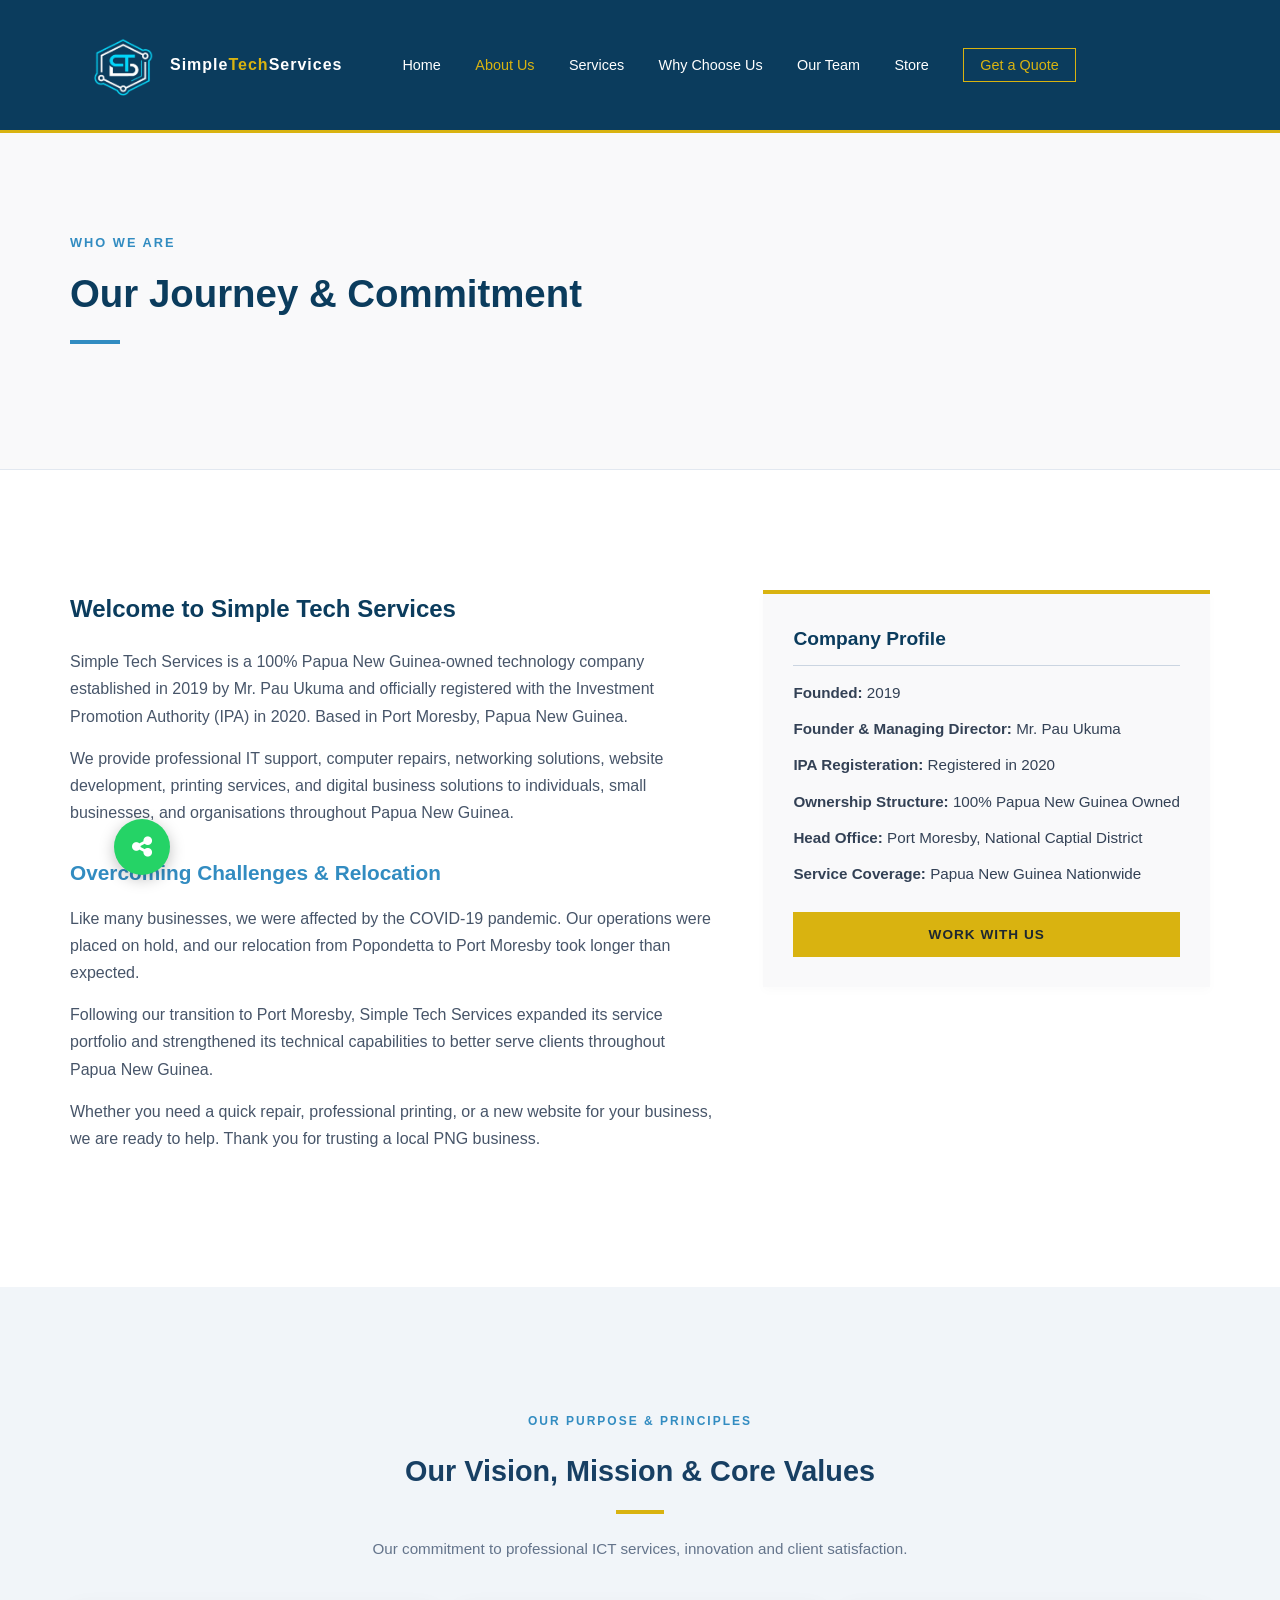
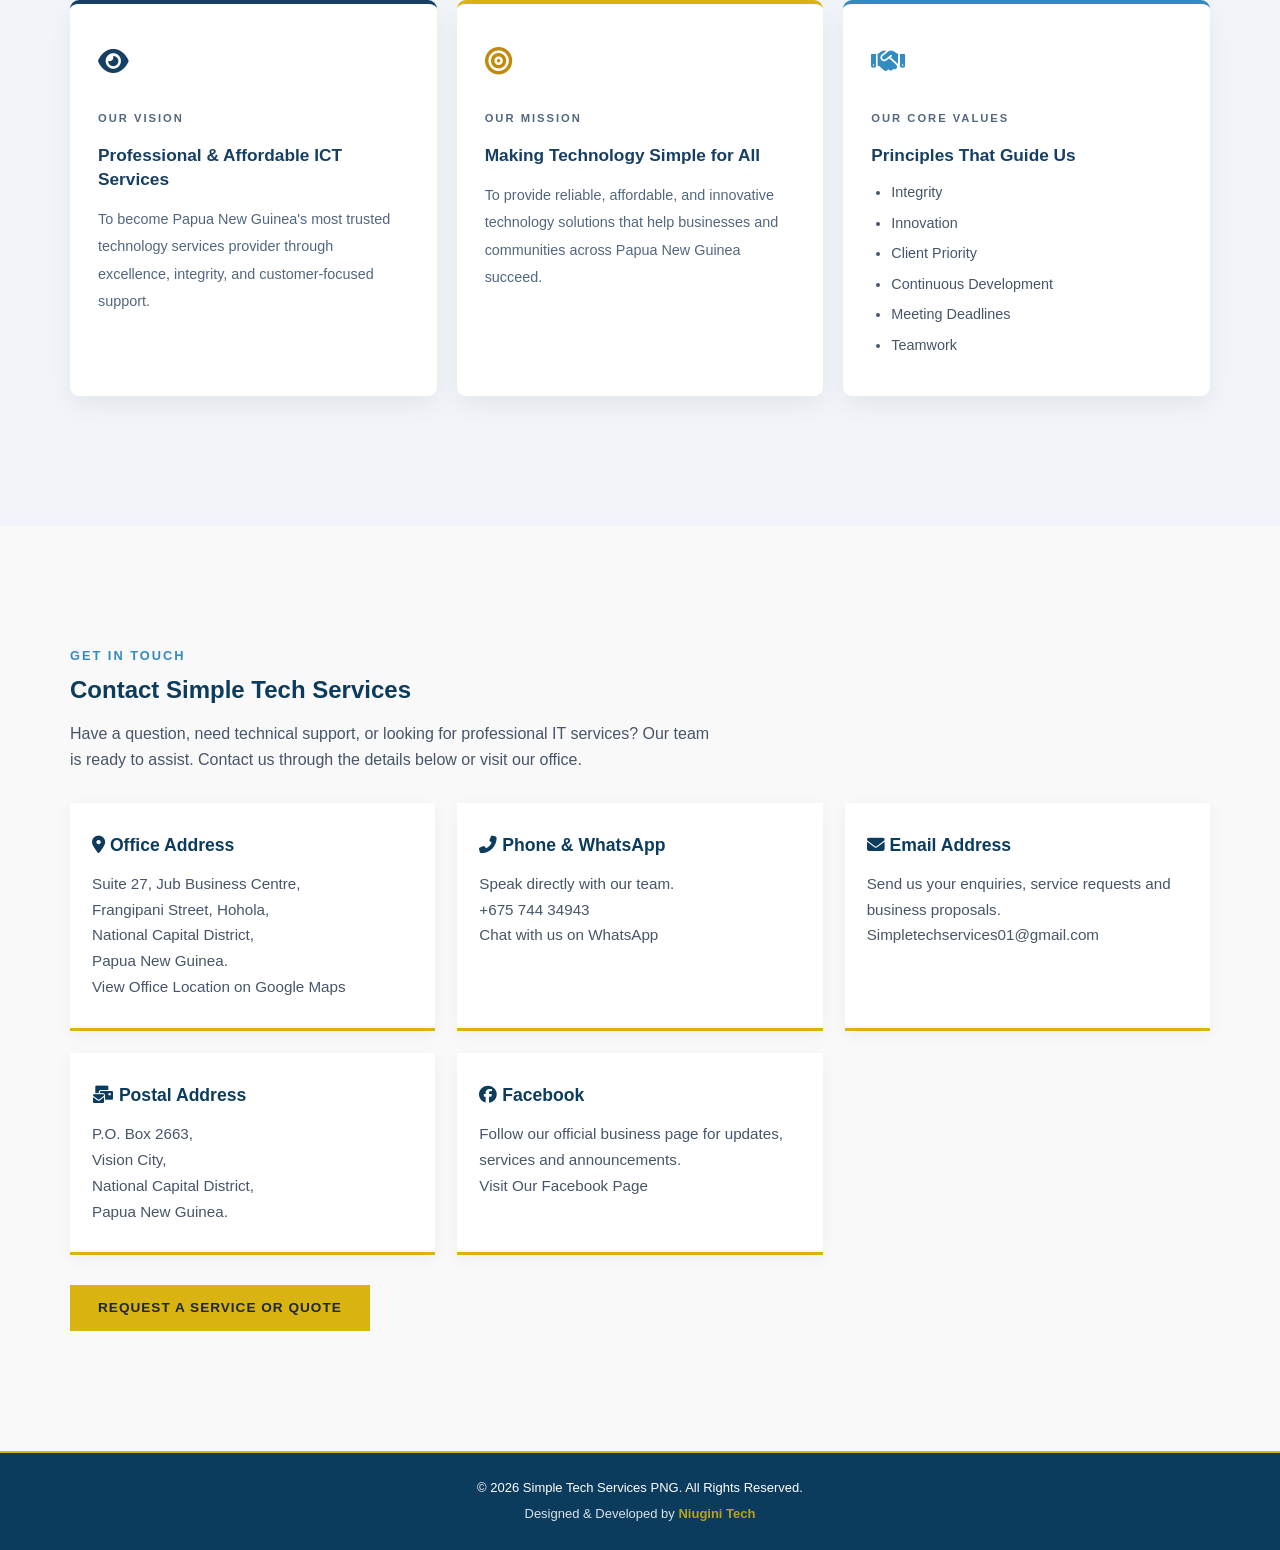
==== commit 3799116c: "Revise about us page content and structure" ====
--- a/sts/about-us.html
+++ b/sts/about-us.html
@@ -523,7 +523,7 @@
                 <p>Speak directly with our team.</p>
 
                 <a href="tel:+67574348744">
-                    +675 7434 8744
+                    +675 744 34943
                 </a>
 
                 <br>
@@ -641,7 +641,7 @@
     <div class="social-options" id="socialOptions">
 
         <!-- WHATSAPP -->
-        <a href="https://wa.me/67574348744"
+        <a href="https://wa.me/67574434943"
            class="social-link whatsapp-link"
            target="_blank"
            rel="noopener noreferrer"
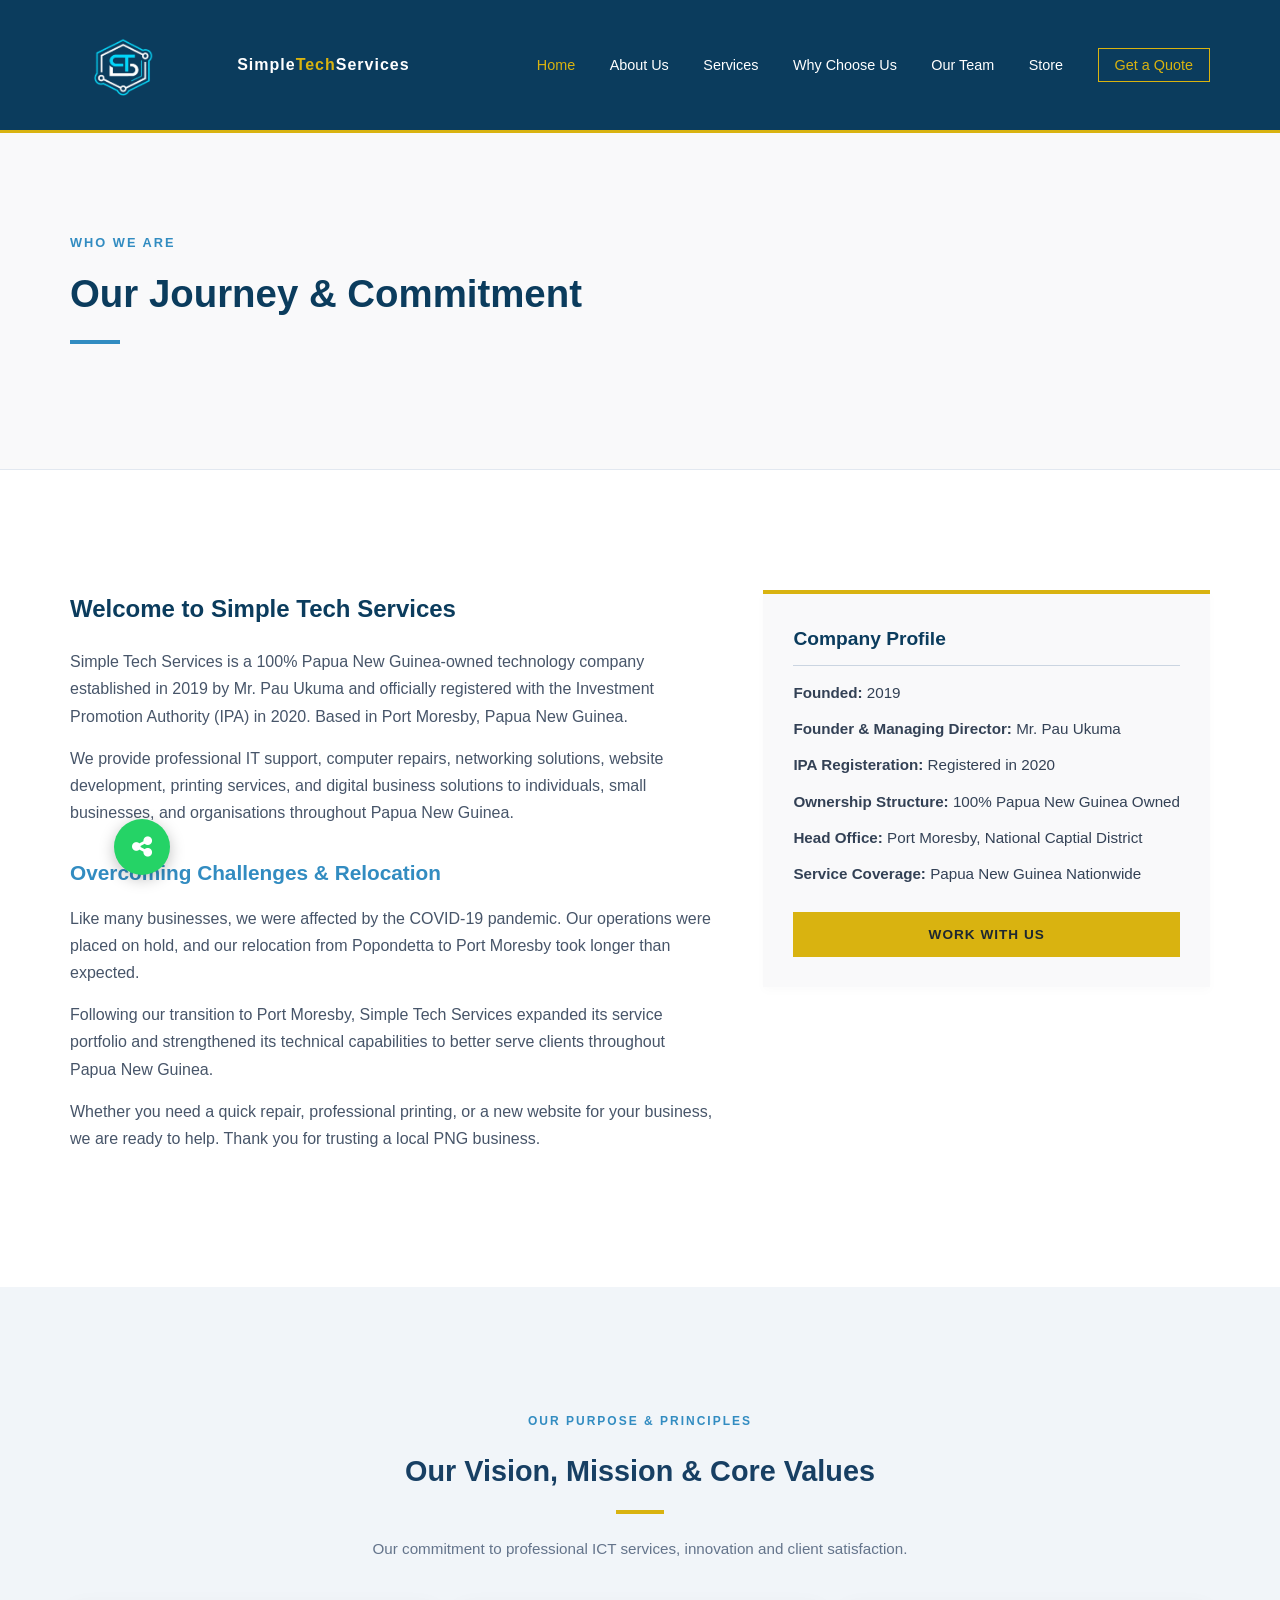
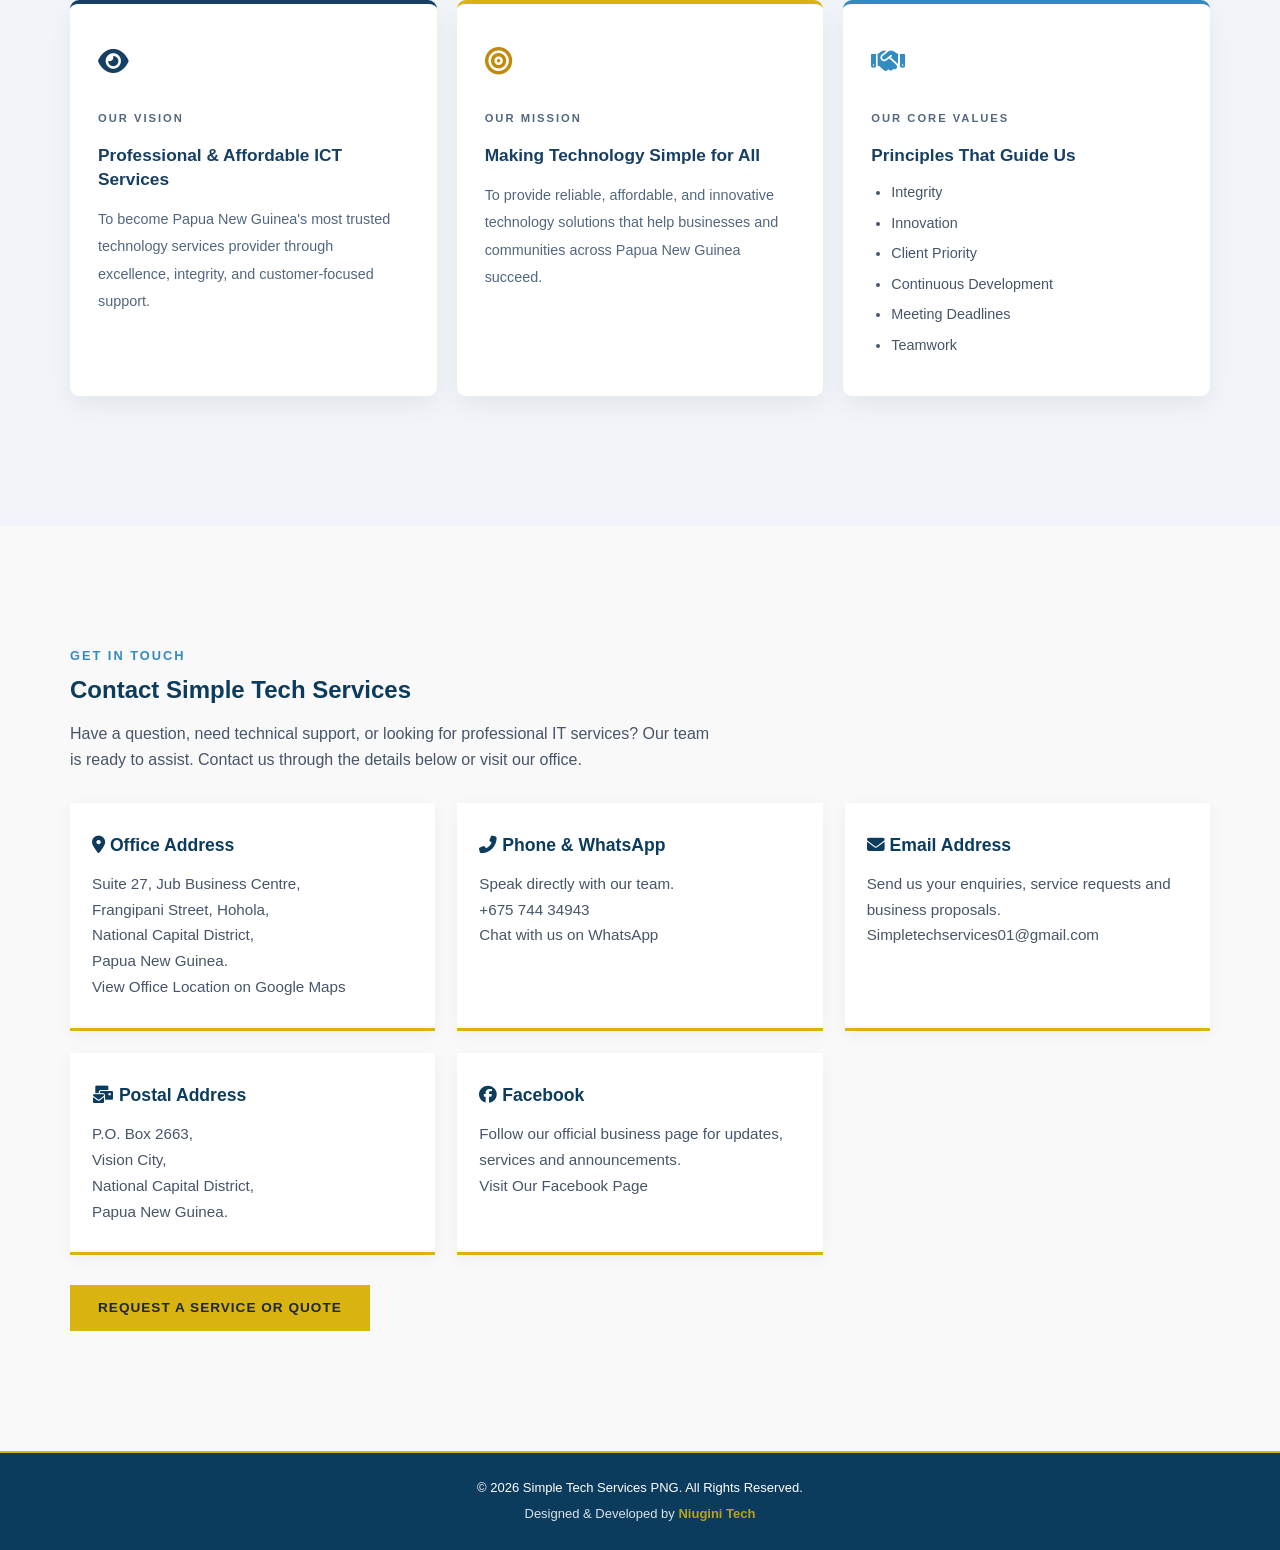
==== commit df25752a: "mobileview commit" ====
--- a/sts/about-us.html
+++ b/sts/about-us.html
@@ -263,6 +263,7 @@
 <body>
 
 <!-- HEADER / UNIVERSAL NAVIGATION -->
+
 <header class="navbar">
     <div class="container nav-container">
 
@@ -278,9 +279,18 @@
             Simple<span class="text-gold">Tech</span>Services
         </div>
 
-        <nav class="nav-links">
-            <a href="index.html">Home</a>
-            <a href="about-us.html" class="active">About Us</a>
+        <button class="mobile-menu-toggle"
+                id="mobileMenuToggle"
+                type="button"
+                aria-label="Open navigation menu"
+                aria-expanded="false"
+                aria-controls="mainNav">
+            <i class="fas fa-bars"></i>
+        </button>
+
+        <nav class="nav-links" id="mainNav">
+            <a href="index.html" class="active">Home</a>
+            <a href="about-us.html">About Us</a>
             <a href="services.html">Services</a>
             <a href="index.html#why-choose-us">Why Choose Us</a>
             <a href="testimonials.html">Our Team</a>
@@ -290,6 +300,7 @@
 
     </div>
 </header>
+
 
 
 <!-- PAGE HEADER -->
@@ -625,7 +636,7 @@
 
         <p class="developer-credit">
             Designed &amp; Developed by
-            <a href="#" target="_blank" rel="noopener noreferrer">
+            <a href="https://niuginitech.vercel.app/" target="_blank" rel="noopener noreferrer">
                 Niugini Tech
             </a>
         </p>
@@ -697,5 +708,31 @@
 <!-- WEBSITE JAVASCRIPT -->
 <script src="js/script.js"></script>
 
+	<Script>
+		document.addEventListener("DOMContentLoaded", function () {
+    const menuToggle = document.getElementById("mobileMenuToggle");
+    const mainNav = document.getElementById("mainNav");
+
+    if (!menuToggle || !mainNav) return;
+
+    menuToggle.addEventListener("click", function () {
+        const isOpen = mainNav.classList.toggle("active");
+
+        menuToggle.setAttribute("aria-expanded", isOpen);
+        menuToggle.setAttribute(
+            "aria-label",
+            isOpen ? "Close navigation menu" : "Open navigation menu"
+        );
+
+        menuToggle.innerHTML = isOpen
+            ? '<i class="fas fa-times"></i>'
+            : '<i class="fas fa-bars"></i>';
+    });
+});
+
+	</Script>
+	
+
+
 </body>
 </html>
--- a/sts/style.css
+++ b/sts/style.css
@@ -2307,3 +2307,314 @@
     margin: 12px 0 5px;
 }
 
+
+
+/* =========================================================
+   RESPONSIVE FIXES — SIMPLE TECH SERVICES PNG
+   Appended overrides; original desktop styling is retained.
+   ========================================================= */
+
+html { width: 100%; overflow-x: clip; -webkit-text-size-adjust: 100%; }
+body { min-width: 320px; width: 100%; overflow-x: clip; }
+img, video, iframe, svg { max-width: 100%; }
+img { height: auto; }
+.container { width: min(90%, 1140px); }
+button, input, select, textarea { max-width: 100%; }
+h1, h2, h3, h4, p, a, li, small, span { overflow-wrap: anywhere; }
+
+.nav-container {
+    min-width: 0;
+    flex-wrap: wrap;
+    justify-content: space-between;
+}
+.nav-container > .logo:nth-child(2) {
+    margin-left: 0; /* Corrects the invalid -15x value */
+    margin-right: 20px;
+}
+.nav-links { min-width: 0; }
+
+.precise-services-grid,
+.shop-grid,
+.about-contact-grid,
+.vision-mission-grid {
+    grid-template-columns: repeat(3, minmax(0, 1fr));
+}
+.precise-services-grid > *,
+.shop-grid > *,
+.about-contact-grid > *,
+.vision-mission-grid > *,
+.enterprise-container > * { min-width: 0; }
+
+.enterprise-container {
+    grid-template-columns: minmax(0, 1fr) minmax(240px, 340px);
+}
+.corporate-contact-form { width: 100%; min-width: 0; }
+.form-row.split-row { grid-template-columns: repeat(2, minmax(0, 1fr)); }
+.form-group input,
+.form-group select,
+.form-group textarea { width: 100%; min-width: 0; }
+
+@media (max-width: 1024px) {
+    .container { width: 92%; }
+    .precise-services-grid,
+    .shop-grid,
+    .vision-mission-grid { grid-template-columns: repeat(2, minmax(0, 1fr)); }
+    .about-contact-grid { grid-template-columns: repeat(2, minmax(0, 1fr)); }
+    .enterprise-container {
+        grid-template-columns: minmax(0, 1fr) minmax(220px, 300px);
+        gap: 30px;
+    }
+    .process-pipeline-grid.steps-4 {
+        grid-template-columns: repeat(2, minmax(0, 1fr));
+    }
+    .grid-service-card { padding: 35px 25px; }
+    .product-info-wrap,
+    .product-action-wrap { padding-left: 18px; padding-right: 18px; }
+}
+
+@media (max-width: 768px) {
+    .container { width: 92%; padding-top: 42px; padding-bottom: 42px; }
+
+    .nav-container {
+        flex-direction: column;
+        align-items: center;
+        justify-content: center;
+        gap: 12px;
+        padding: 14px 0;
+    }
+    .logo { display: block; margin: 0; text-align: center; }
+    .nav-logo-img { width: 66px; height: 66px; }
+    .nav-links {
+        display: flex;
+        flex-wrap: wrap;
+        justify-content: center;
+        align-items: center;
+        gap: 8px 16px;
+        width: 100%;
+        margin: 0;
+        padding: 0;
+        list-style: none;
+    }
+    .nav-links li { margin: 0; padding: 0; }
+    .nav-links a {
+        display: inline-block;
+        margin: 0;
+        padding: 7px 4px;
+        font-size: .86rem;
+    }
+    .nav-links .btn-nav { padding: 7px 11px; }
+
+    .hero-container,
+    .about-container {
+        flex-direction: column;
+        align-items: center;
+        text-align: center;
+        gap: 28px;
+        padding-top: 55px;
+        padding-bottom: 55px;
+    }
+    .enterprise-container {
+        display: grid;
+        grid-template-columns: minmax(0, 1fr);
+        gap: 30px;
+        text-align: center;
+    }
+    .hero-content { max-width: 100%; margin: 0; }
+    .hero-content h1 {
+        font-size: clamp(1.9rem, 7vw, 2.4rem);
+        line-height: 1.2;
+    }
+    .hero-content p { font-size: 1rem; }
+    .hero-pattern {
+        width: min(220px, 65vw);
+        height: min(220px, 65vw);
+    }
+
+    .about-text h2,
+    .section-header h2,
+    .team-section h2,
+    .vision-mission-heading h2 {
+        font-size: clamp(1.65rem, 6vw, 2rem);
+        line-height: 1.25;
+    }
+    .accent-line-left { margin: 15px auto 25px; }
+
+    .precise-services-grid,
+    .shop-grid,
+    .vision-mission-grid,
+    .about-contact-grid {
+        grid-template-columns: minmax(0, 1fr);
+        gap: 22px;
+    }
+    .grid-service-card { padding: 30px 24px; }
+    .director-card { padding: 28px 22px; }
+    .metric-card { padding: 25px 18px; }
+
+    .process-pipeline-grid.steps-4 {
+        grid-template-columns: minmax(0, 1fr);
+        gap: 38px;
+    }
+    .node-numeric-badge {
+        top: -20px;
+        right: 18px;
+        left: auto;
+        width: 42px;
+        height: 42px;
+        line-height: 42px;
+    }
+
+    .form-row.split-row {
+        grid-template-columns: minmax(0, 1fr);
+        gap: 18px;
+    }
+    .corporate-contact-form { padding: 28px 22px; }
+    .btn { max-width: 100%; white-space: normal; }
+    .btn-secondary, .btn-whatsapp { margin-left: 0; }
+
+    .shop-page-heading h1,
+    .shop-page-heading h2 {
+        font-size: clamp(1.65rem, 6vw, 2rem);
+        line-height: 1.25;
+    }
+    .product-media-container { height: clamp(190px, 55vw, 260px); }
+    .product-buttons { grid-template-columns: repeat(2, minmax(0, 1fr)); }
+    .shop-cart-bar { gap: 12px; flex-wrap: wrap; padding: 12px 4%; }
+
+    .homepage-promotion {
+        width: 92%;
+        flex-direction: column-reverse;
+        align-items: stretch;
+        text-align: center;
+        padding: 25px 18px;
+        gap: 18px;
+    }
+    .homepage-promotion h2 {
+        font-size: clamp(1.35rem, 5vw, 1.6rem);
+        line-height: 1.3;
+    }
+    .banner-price-row, .promotion-prices {
+        justify-content: center;
+        flex-wrap: wrap;
+    }
+    .homepage-promotion-image { width: 100%; flex: 0 1 auto; }
+    .homepage-promotion-image img { max-height: 190px; object-fit: contain; }
+
+    .shop-featured-banner {
+        flex-direction: column;
+        align-items: stretch;
+        padding: 28px 20px;
+    }
+    .shop-featured-banner h2 { font-size: 23px; }
+    .shop-whatsapp-buy { width: 100%; white-space: normal; box-sizing: border-box; }
+
+    .payment-notice-card {
+        width: 100%;
+        max-height: calc(100dvh - 32px);
+        overflow-y: auto;
+        padding: 32px 22px 24px;
+    }
+    .payment-notice-actions { flex-direction: column; }
+    .payment-notice-actions button,
+    .payment-notice-actions a { width: 100%; }
+    .footer-bottom { padding: 18px 12px; }
+}
+
+@media (max-width: 480px) {
+    .container { width: 90%; padding-top: 34px; padding-bottom: 34px; }
+    .nav-links { gap: 5px 12px; }
+    .nav-links a { font-size: .82rem; }
+    .hero-content h1 { font-size: 1.85rem; }
+
+    .grid-service-card,
+    .vision-mission-card,
+    .about-contact-card { padding: 25px 20px; }
+    .corporate-contact-form { padding: 24px 17px; }
+
+    .product-info-wrap,
+    .product-action-wrap { padding-left: 15px; padding-right: 15px; }
+    .product-card h3 { font-size: 1.08rem; }
+    .product-buttons { grid-template-columns: minmax(0, 1fr); }
+
+    .cart-modal { padding: 10px; }
+    .cart-panel { width: 100%; max-height: 90dvh; padding: 17px; }
+    .cart-line { align-items: flex-start; flex-direction: column; }
+    .bsp-brand { flex-direction: column; align-items: flex-start; }
+
+    .promotion-overlay { padding: 12px; }
+    .promotion-modal {
+        max-height: calc(100dvh - 24px);
+        overflow-y: auto;
+        border-radius: 12px;
+    }
+    .promotion-content { padding: 25px 18px; }
+    .promotion-content h2 { font-size: 22px; }
+
+    .floating-cart {
+        right: 12px;
+        bottom: 14px;
+        min-width: 0;
+        padding: 10px 13px;
+        font-size: 12px;
+    }
+    .floating-social-menu {
+        left: 12px;
+        right: auto;
+        bottom: 14px;
+    }
+    .social-toggle { width: 48px; height: 48px; }
+    .social-link { min-width: 128px; padding: 9px 12px; font-size: 13px; }
+}
+
+@media (prefers-reduced-motion: reduce) {
+    *, *::before, *::after {
+        scroll-behavior: auto !important;
+        animation-duration: .01ms !important;
+        animation-iteration-count: 1 !important;
+        transition-duration: .01ms !important;
+    }
+}
+
+
+/* MOBILE NAVIGATION */
+.mobile-menu-toggle {
+    display: none;
+    background: transparent;
+    border: 0;
+    color: var(--primary);
+    font-size: 25px;
+    cursor: pointer;
+    padding: 8px;
+}
+
+@media (max-width: 768px) {
+    .nav-container {
+        position: relative;
+        display: flex;
+        flex-wrap: wrap;
+        align-items: center;
+        justify-content: space-between;
+    }
+
+    .mobile-menu-toggle {
+        display: block;
+    }
+
+    .nav-links {
+        display: none;
+        flex-direction: column;
+        width: 100%;
+        gap: 0;
+        padding: 10px 0;
+    }
+
+    .nav-links.active {
+        display: flex;
+    }
+
+    .nav-links a {
+        display: block;
+        width: 100%;
+        padding: 12px 15px;
+    }
+}
+
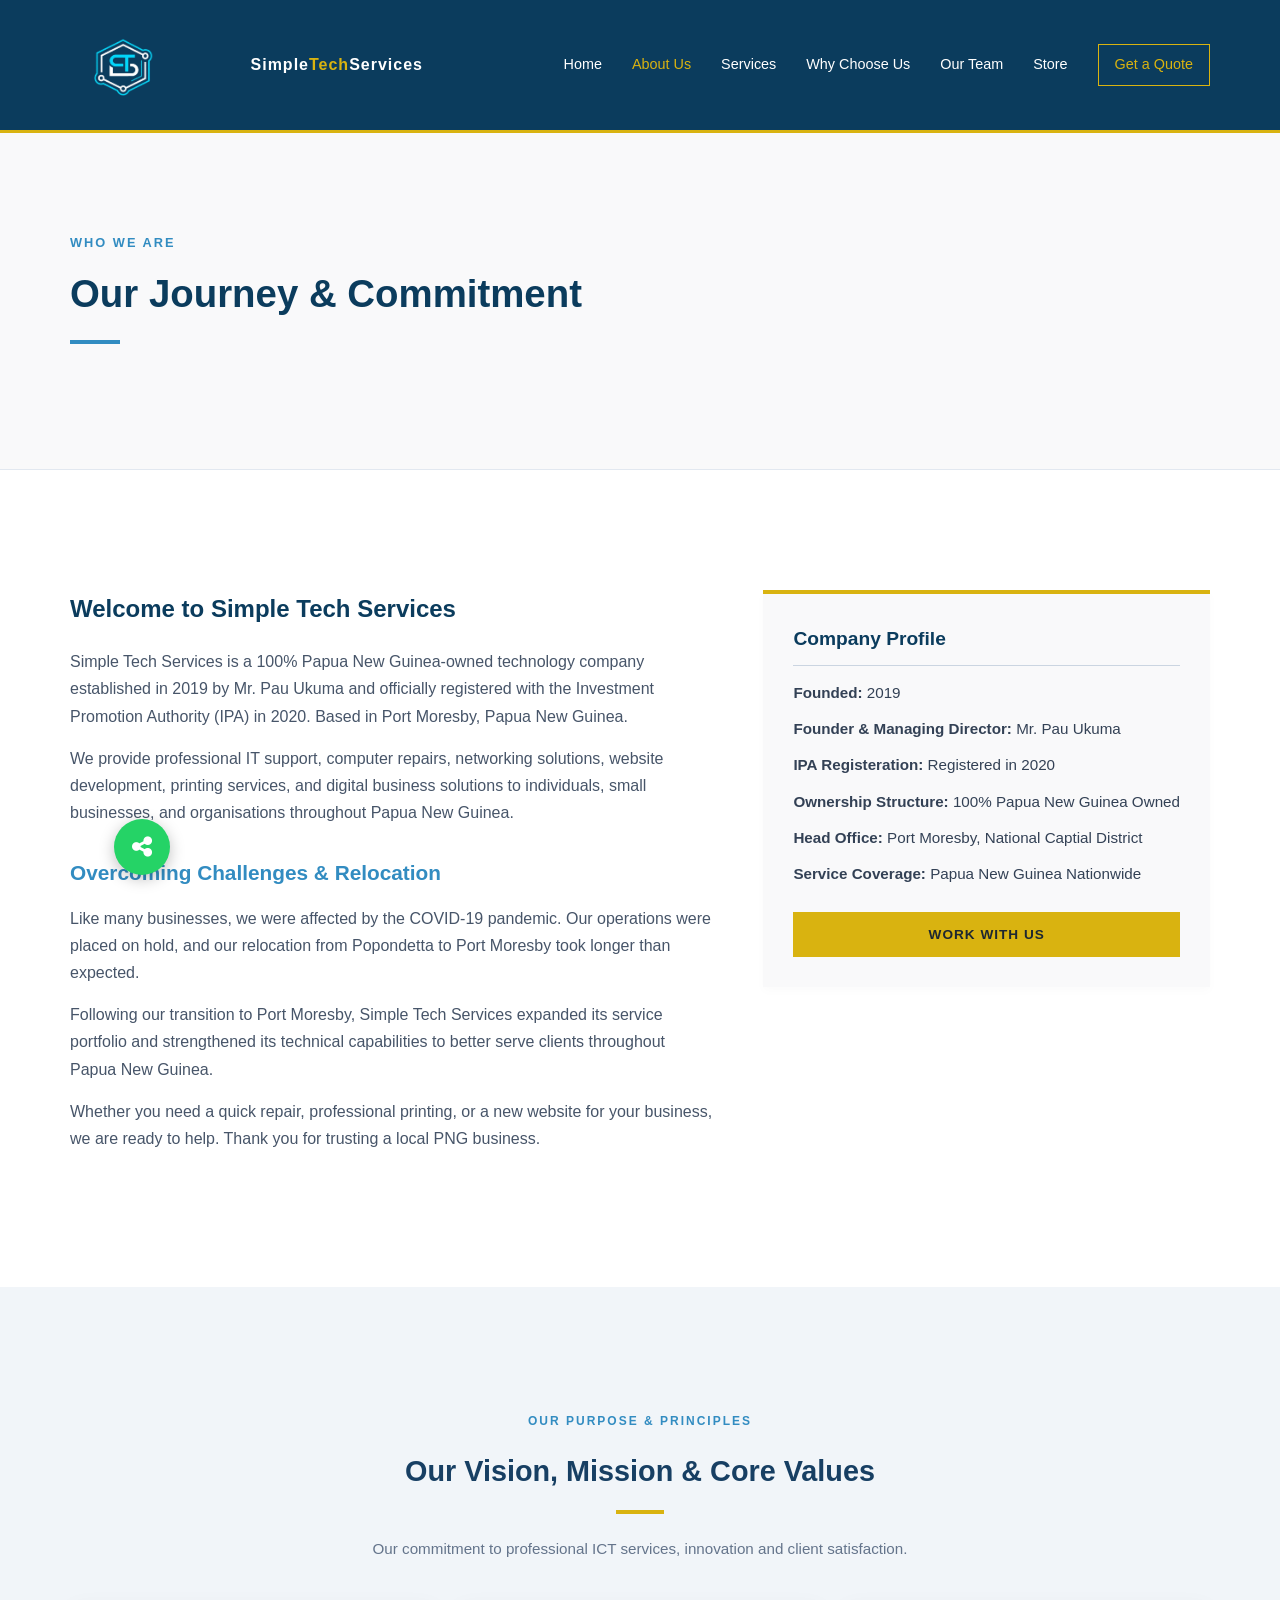
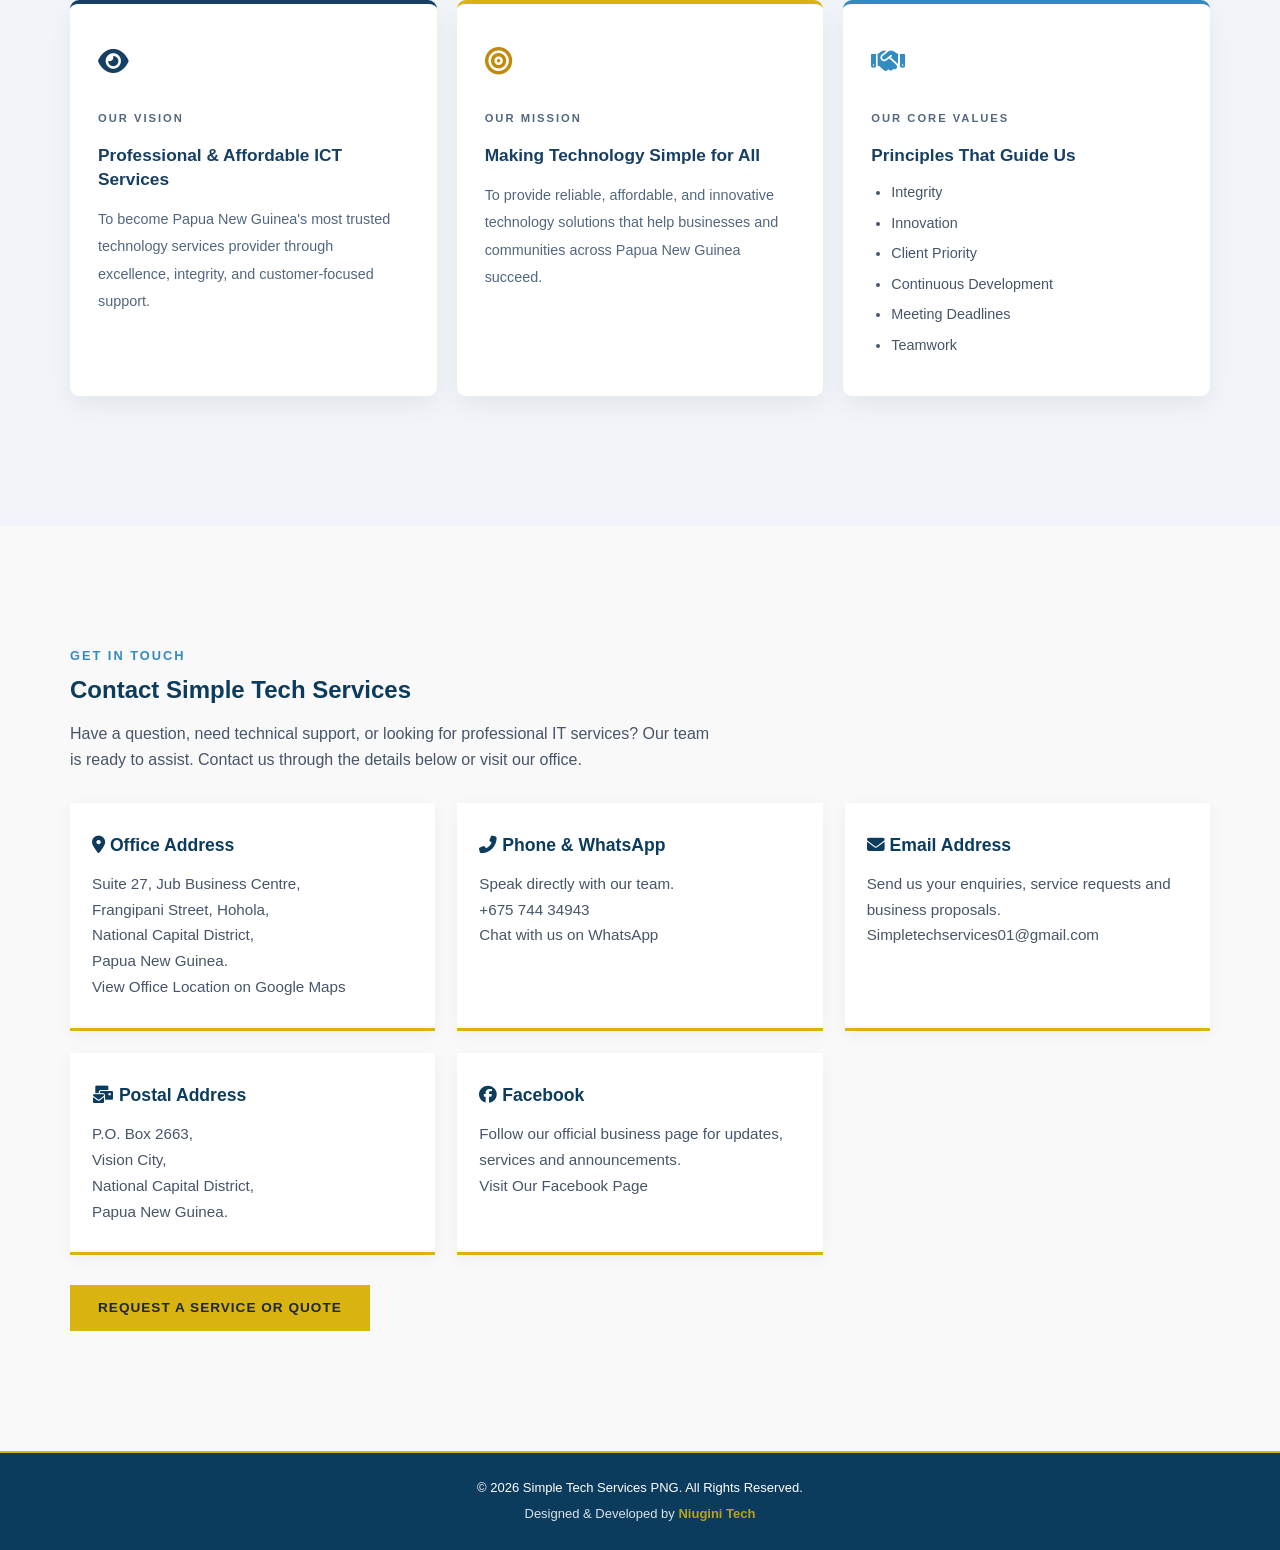
==== commit 28f60803: "about-us edit" ====
--- a/sts/about-us.html
+++ b/sts/about-us.html
@@ -289,8 +289,8 @@
         </button>
 
         <nav class="nav-links" id="mainNav">
-            <a href="index.html" class="active">Home</a>
-            <a href="about-us.html">About Us</a>
+            <a href="index.html">Home</a>
+            <a href="about-us.html" class="active">About Us</a>
             <a href="services.html">Services</a>
             <a href="index.html#why-choose-us">Why Choose Us</a>
             <a href="testimonials.html">Our Team</a>
--- a/sts/style.css
+++ b/sts/style.css
@@ -2575,46 +2575,108 @@
 }
 
 
-/* MOBILE NAVIGATION */
-.mobile-menu-toggle {
-    display: none;
-    background: transparent;
-    border: 0;
-    color: var(--primary);
-    font-size: 25px;
-    cursor: pointer;
-    padding: 8px;
-}
-
-@media (max-width: 768px) {
+/* =========================================================
+   SIMPLE TECH SERVICES — FINAL RESPONSIVE NAVIGATION
+   Desktop: Normal navigation, no hamburger
+   Mobile: Hamburger menu and dropdown navigation
+   ========================================================= */
+
+/* DEFAULT: HIDE HAMBURGER ON ALL SCREEN SIZES */
+.mobile-menu-toggle,
+#mobileMenuToggle {
+    display: none !important;
+}
+
+/* DESKTOP AND LAPTOP */
+@media screen and (min-width: 769px) {
     .nav-container {
+        display: flex;
+        flex-direction: row;
+        flex-wrap: nowrap;
+        justify-content: space-between;
+        align-items: center;
         position: relative;
+    }
+
+    .mobile-menu-toggle,
+    #mobileMenuToggle {
+        display: none !important;
+    }
+
+    #mainNav,
+    .nav-links {
+        display: flex !important;
+        position: static !important;
+        flex-direction: row !important;
+        align-items: center;
+        width: auto !important;
+        background: transparent !important;
+        box-shadow: none !important;
+    }
+
+    .nav-links a {
+        color: #FFFFFF;
+    }
+}
+
+/* MOBILE AND ANDROID */
+@media screen and (max-width: 768px) {
+    .nav-container {
         display: flex;
+        flex-direction: row !important;
         flex-wrap: wrap;
+        justify-content: space-between;
         align-items: center;
-        justify-content: space-between;
-    }
-
-    .mobile-menu-toggle {
-        display: block;
-    }
-
+        position: relative;
+    }
+
+    .mobile-menu-toggle,
+    #mobileMenuToggle {
+        display: inline-flex !important;
+        visibility: visible !important;
+        align-items: center;
+        justify-content: center;
+        width: 48px;
+        height: 48px;
+        margin-left: auto;
+        background: #0B3C5D;
+        color: #FFFFFF;
+        border: 2px solid #D9B310;
+        border-radius: 6px;
+        font-size: 27px;
+        cursor: pointer;
+        z-index: 1003;
+    }
+
+    #mainNav,
     .nav-links {
-        display: none;
-        flex-direction: column;
+        display: none !important;
+        position: absolute;
+        top: 100%;
+        left: 0;
+        right: 0;
         width: 100%;
-        gap: 0;
-        padding: 10px 0;
-    }
-
+        flex-direction: column !important;
+        align-items: stretch;
+        padding: 10px 15px;
+        background: #FFFFFF;
+        box-shadow: 0 8px 18px rgba(0,0,0,0.15);
+        z-index: 1002;
+    }
+
+    #mainNav.active,
     .nav-links.active {
-        display: flex;
-    }
-
+        display: flex !important;
+    }
+
+    #mainNav a,
     .nav-links a {
         display: block;
         width: 100%;
-        padding: 12px 15px;
-    }
-}
-
+        margin: 0;
+        padding: 13px 10px;
+        color: #0B3C5D;
+        border-bottom: 1px solid #EEEEEE;
+    }
+}
+
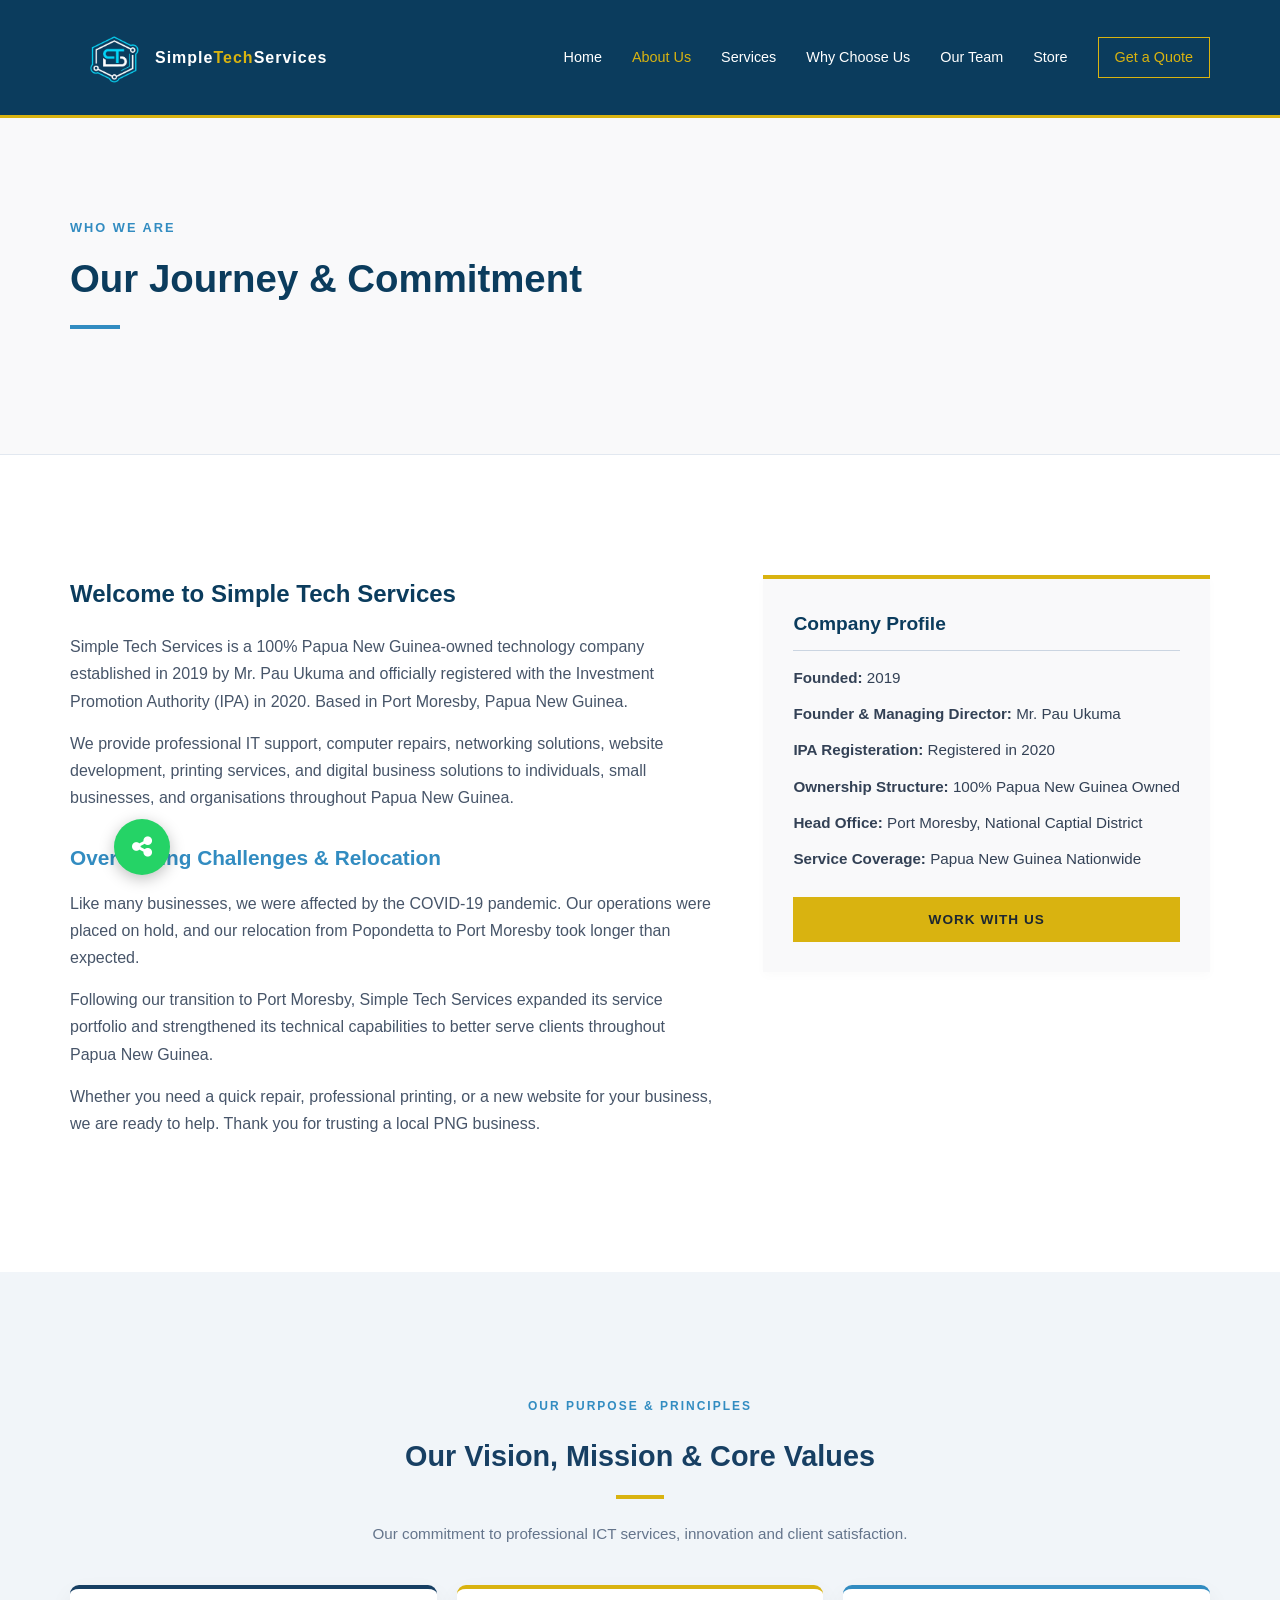
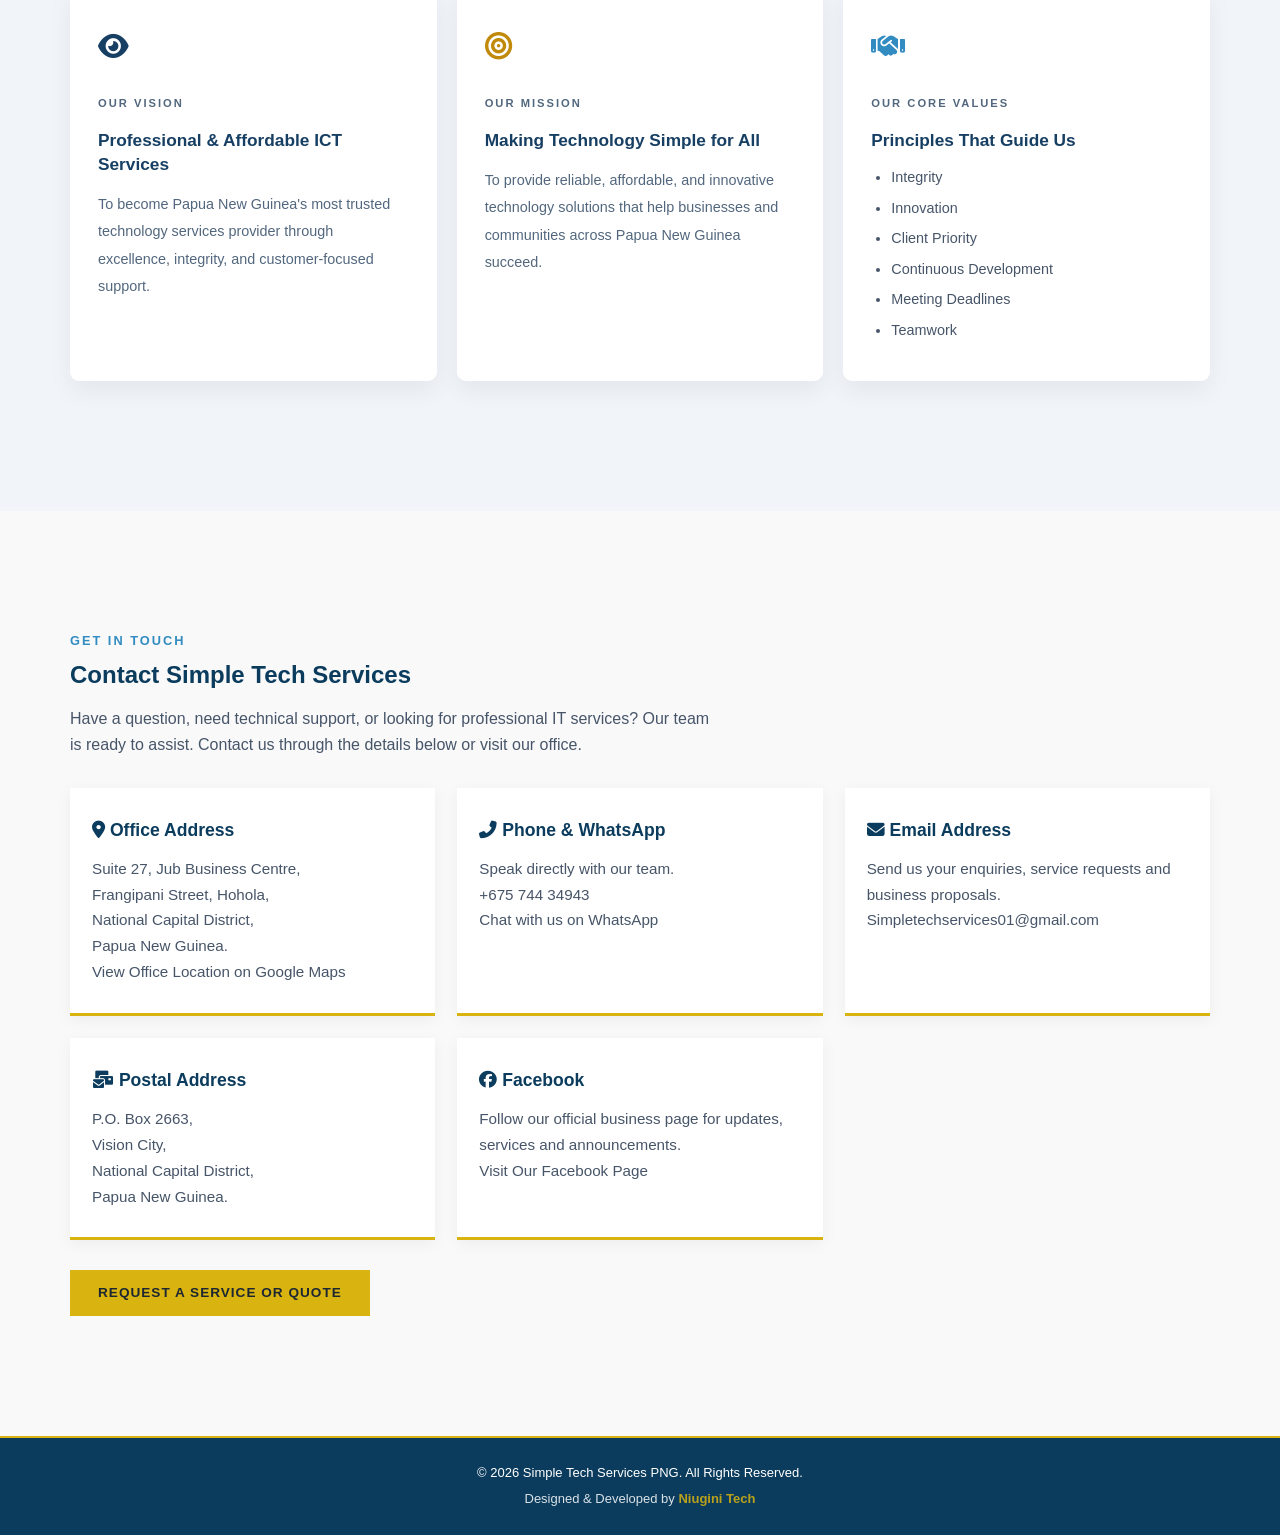
==== commit 2f607851: "about-us edit" ====
--- a/sts/about-us.html
+++ b/sts/about-us.html
@@ -267,17 +267,17 @@
 <header class="navbar">
     <div class="container nav-container">
 
-        <div class="logo">
-            <a href="index.html" style="display:flex; align-items:center;">
-                <img src="sts-logo.png"
-                     alt="Simple Tech Services Logo"
-                     class="nav-logo-img">
-            </a>
-        </div>
-
-        <div class="logo">
-            Simple<span class="text-gold">Tech</span>Services
-        </div>
+     <div class="logo">
+    <a href="index.html" class="logo-link">
+        <img src="sts-logo.png"
+             alt="Simple Tech Services Logo"
+             class="nav-logo-img">
+    </a>
+
+    <span>
+        Simple<span class="text-gold">Tech</span>Services
+    </span>
+</div>
 
         <button class="mobile-menu-toggle"
                 id="mobileMenuToggle"
--- a/sts/style.css
+++ b/sts/style.css
@@ -1260,23 +1260,6 @@
     }
 }
 
-/* Bring Brand Name  Simple Tech Services Closer to Logo */
-.nav-container {
-    display: flex;
-    align-items: center;
-    justify-content: flex-start;
-    gap: 10px;
-}
-
-.nav-container > .logo:nth-child(2) {
-    margin-left: -15x;
-    margin-right: 20px;
-}
-
-.nav-links {
-    margin-left: 0;
-}
-
 /* PROMOTION POP-UP OVERLAY */
 .promotion-overlay {
     position: fixed;
@@ -2321,17 +2304,6 @@
 .container { width: min(90%, 1140px); }
 button, input, select, textarea { max-width: 100%; }
 h1, h2, h3, h4, p, a, li, small, span { overflow-wrap: anywhere; }
-
-.nav-container {
-    min-width: 0;
-    flex-wrap: wrap;
-    justify-content: space-between;
-}
-.nav-container > .logo:nth-child(2) {
-    margin-left: 0; /* Corrects the invalid -15x value */
-    margin-right: 20px;
-}
-.nav-links { min-width: 0; }
 
 .precise-services-grid,
 .shop-grid,
@@ -2680,3 +2652,74 @@
     }
 }
 
+/* =========================================
+   FINAL BRAND LOGO ALIGNMENT
+========================================= */
+
+.nav-container > .logo {
+    display: flex;
+    flex-direction: row;
+    flex-wrap: nowrap;
+    align-items: center;
+    justify-content: flex-start;
+    gap: 10px;
+    flex-shrink: 0;
+    margin: 0;
+}
+
+.logo-link {
+    display: flex;
+    align-items: center;
+    flex-shrink: 0;
+}
+
+.nav-logo-img {
+    width: 75px;
+    height: 75px;
+    object-fit: contain;
+    display: block;
+}
+
+.brand-name {
+    display: inline-block;
+    white-space: nowrap;
+    font-size: 1rem;
+    font-weight: 700;
+    letter-spacing: 0.5px;
+    color: #FFFFFF;
+}
+
+/* DESKTOP */
+@media screen and (min-width: 769px) {
+    .nav-container {
+        flex-direction: row;
+        flex-wrap: nowrap;
+        justify-content: space-between;
+        align-items: center;
+    }
+
+    .nav-container > .logo {
+        flex-direction: row;
+        white-space: nowrap;
+    }
+}
+
+/* MOBILE */
+@media screen and (max-width: 768px) {
+    .nav-container > .logo {
+        flex-direction: row;
+        justify-content: center;
+        gap: 8px;
+    }
+
+    .nav-logo-img {
+        width: 66px;
+        height: 66px;
+    }
+
+    .brand-name {
+        font-size: 0.9rem;
+    }
+}
+
+
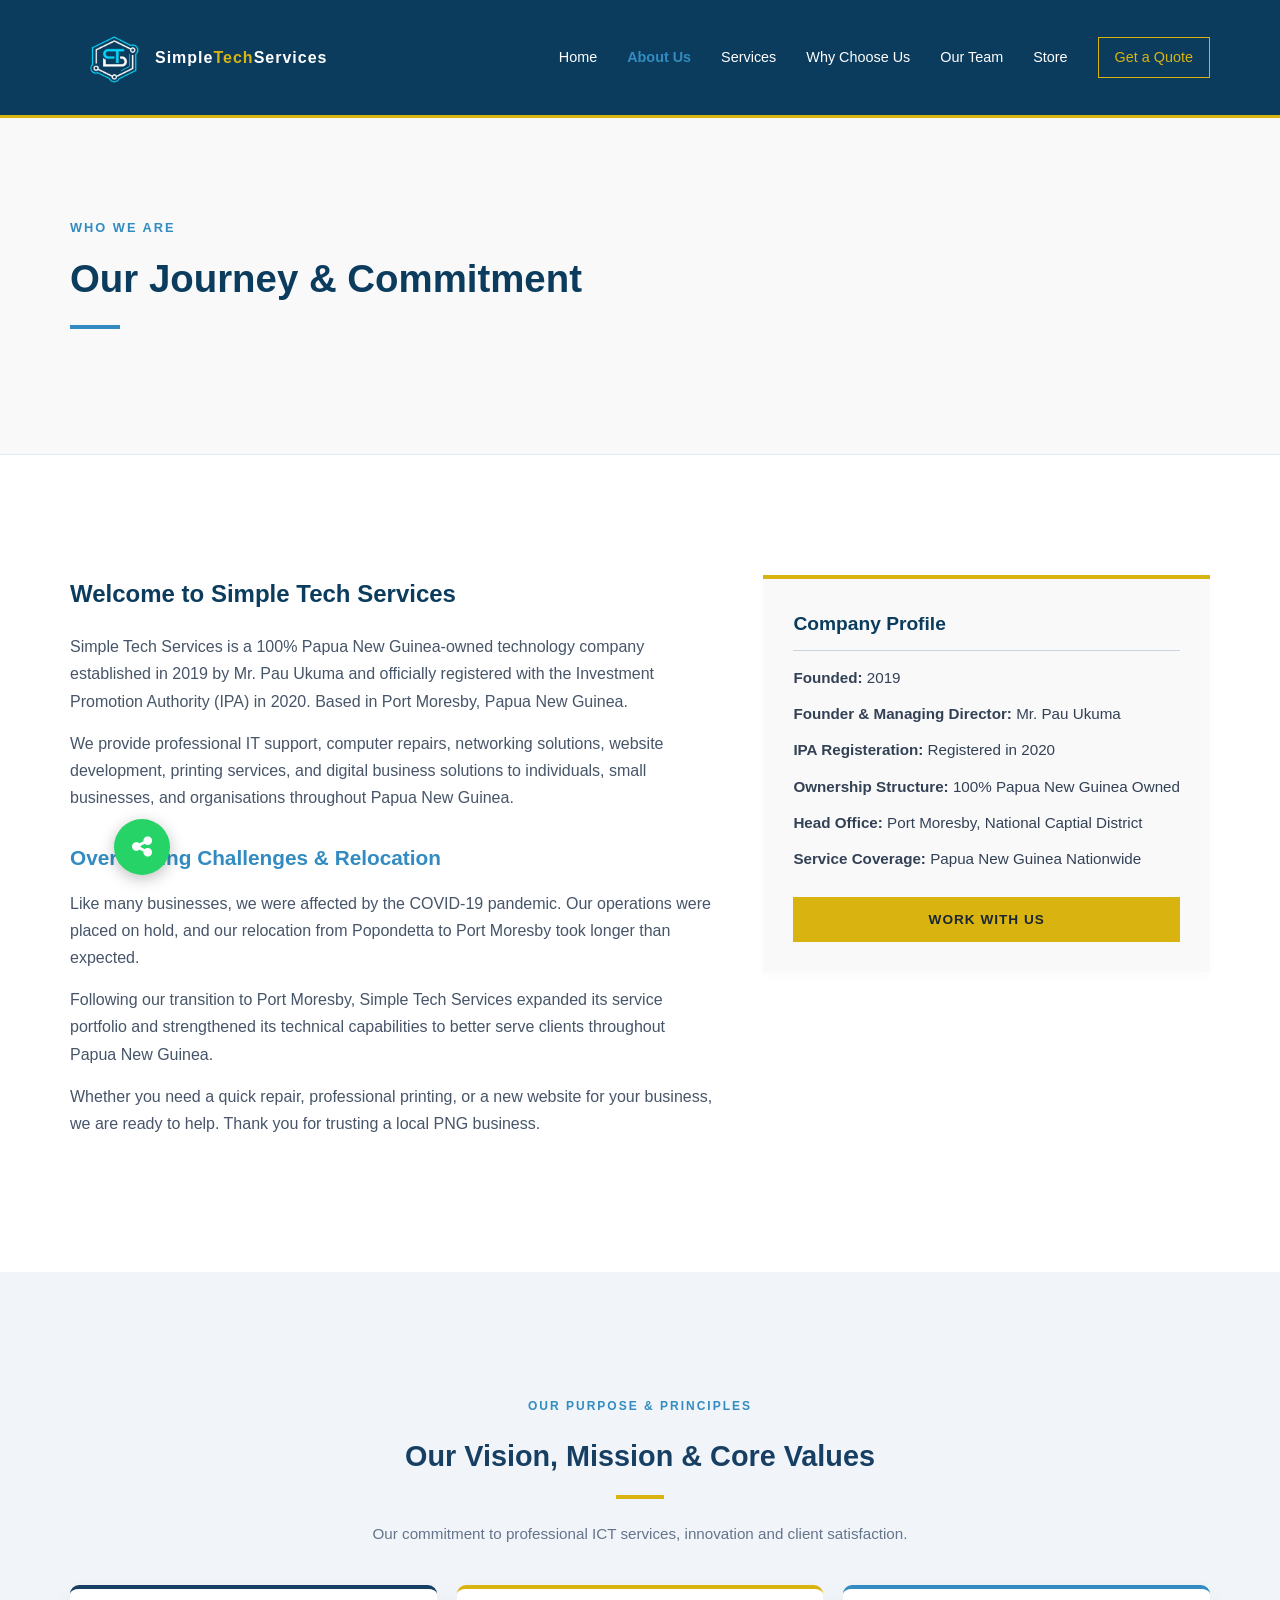
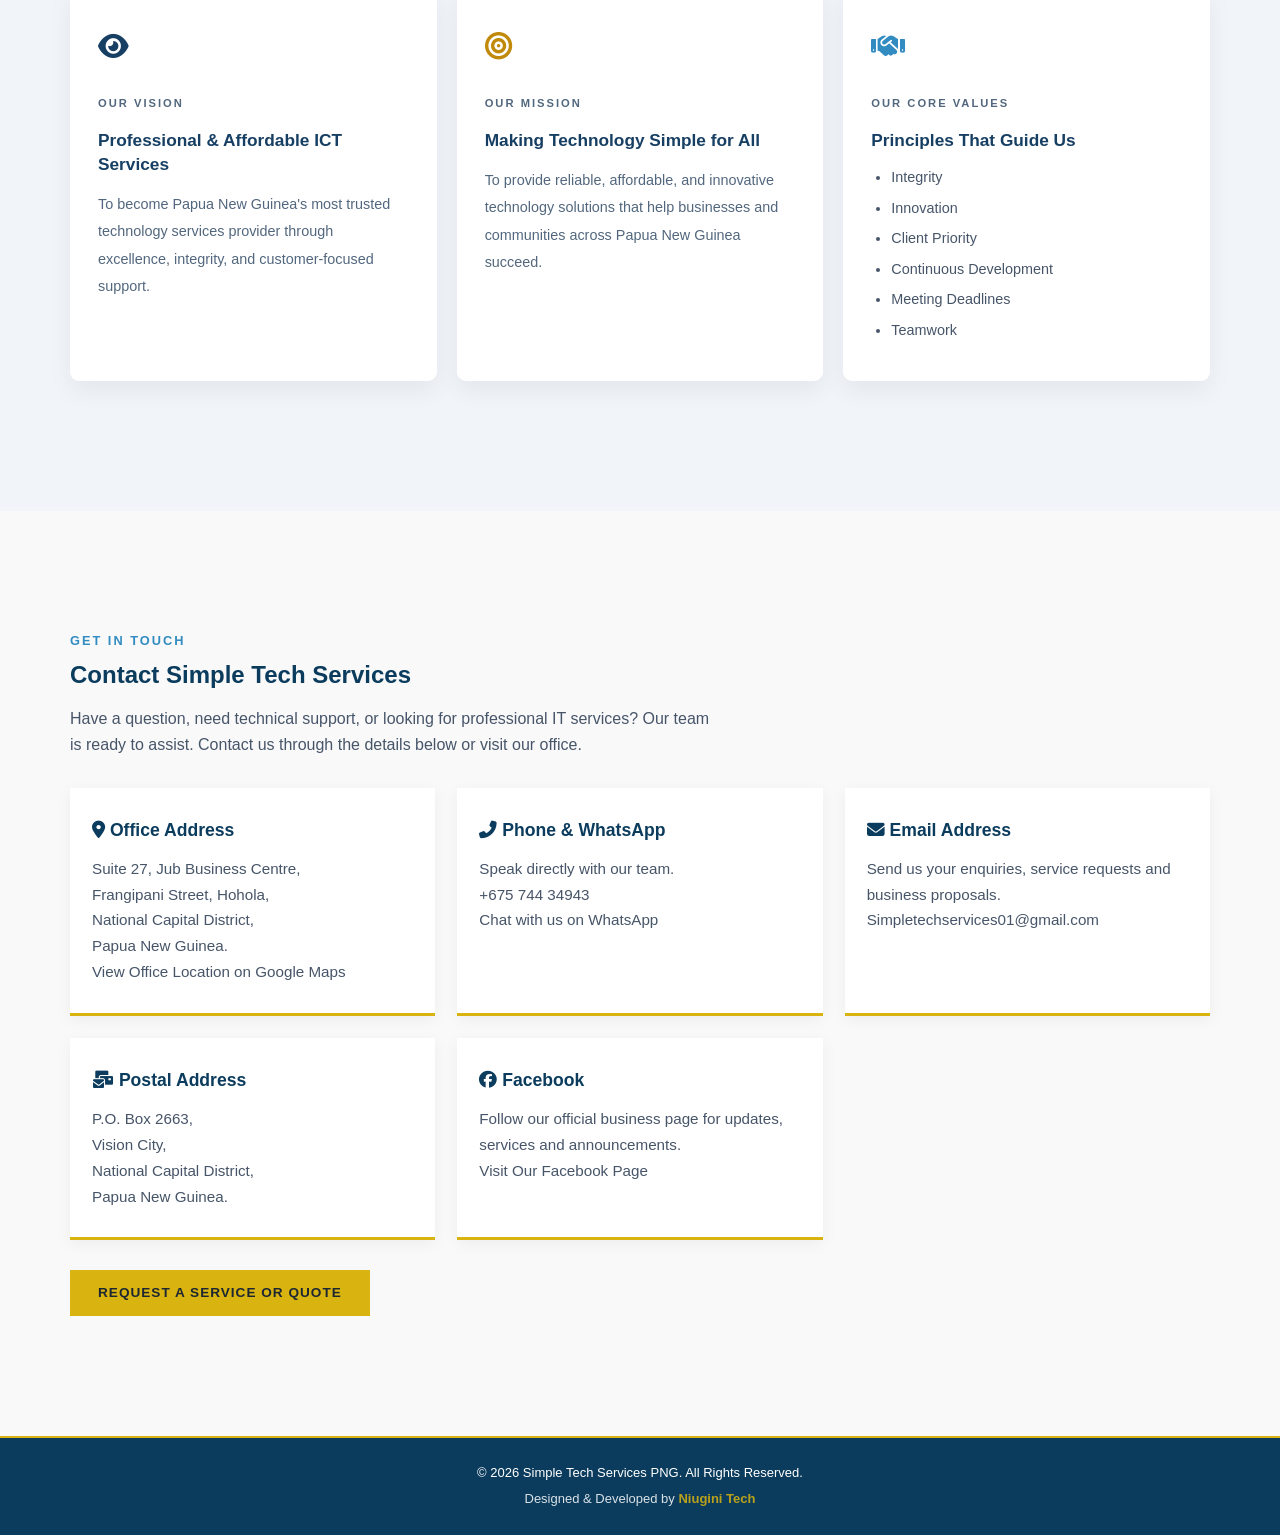
==== commit adf588aa: "about edit" ====
--- a/sts/about-us.html
+++ b/sts/about-us.html
@@ -290,7 +290,7 @@
 
         <nav class="nav-links" id="mainNav">
             <a href="index.html">Home</a>
-            <a href="about-us.html" class="active">About Us</a>
+            <a href="about-us.html" class="active-link">About Us</a>
             <a href="services.html">Services</a>
             <a href="index.html#why-choose-us">Why Choose Us</a>
             <a href="testimonials.html">Our Team</a>
--- a/sts/style.css
+++ b/sts/style.css
@@ -2722,4 +2722,15 @@
     }
 }
 
-
+/* Active navigation link */
+.nav-links a.active-link {
+    color: #328CC1;
+    font-weight: 700;
+}
+
+/* Optional: subtle indicator */
+.nav-links a.active-link::after {
+    width: 100%;
+}
+
+
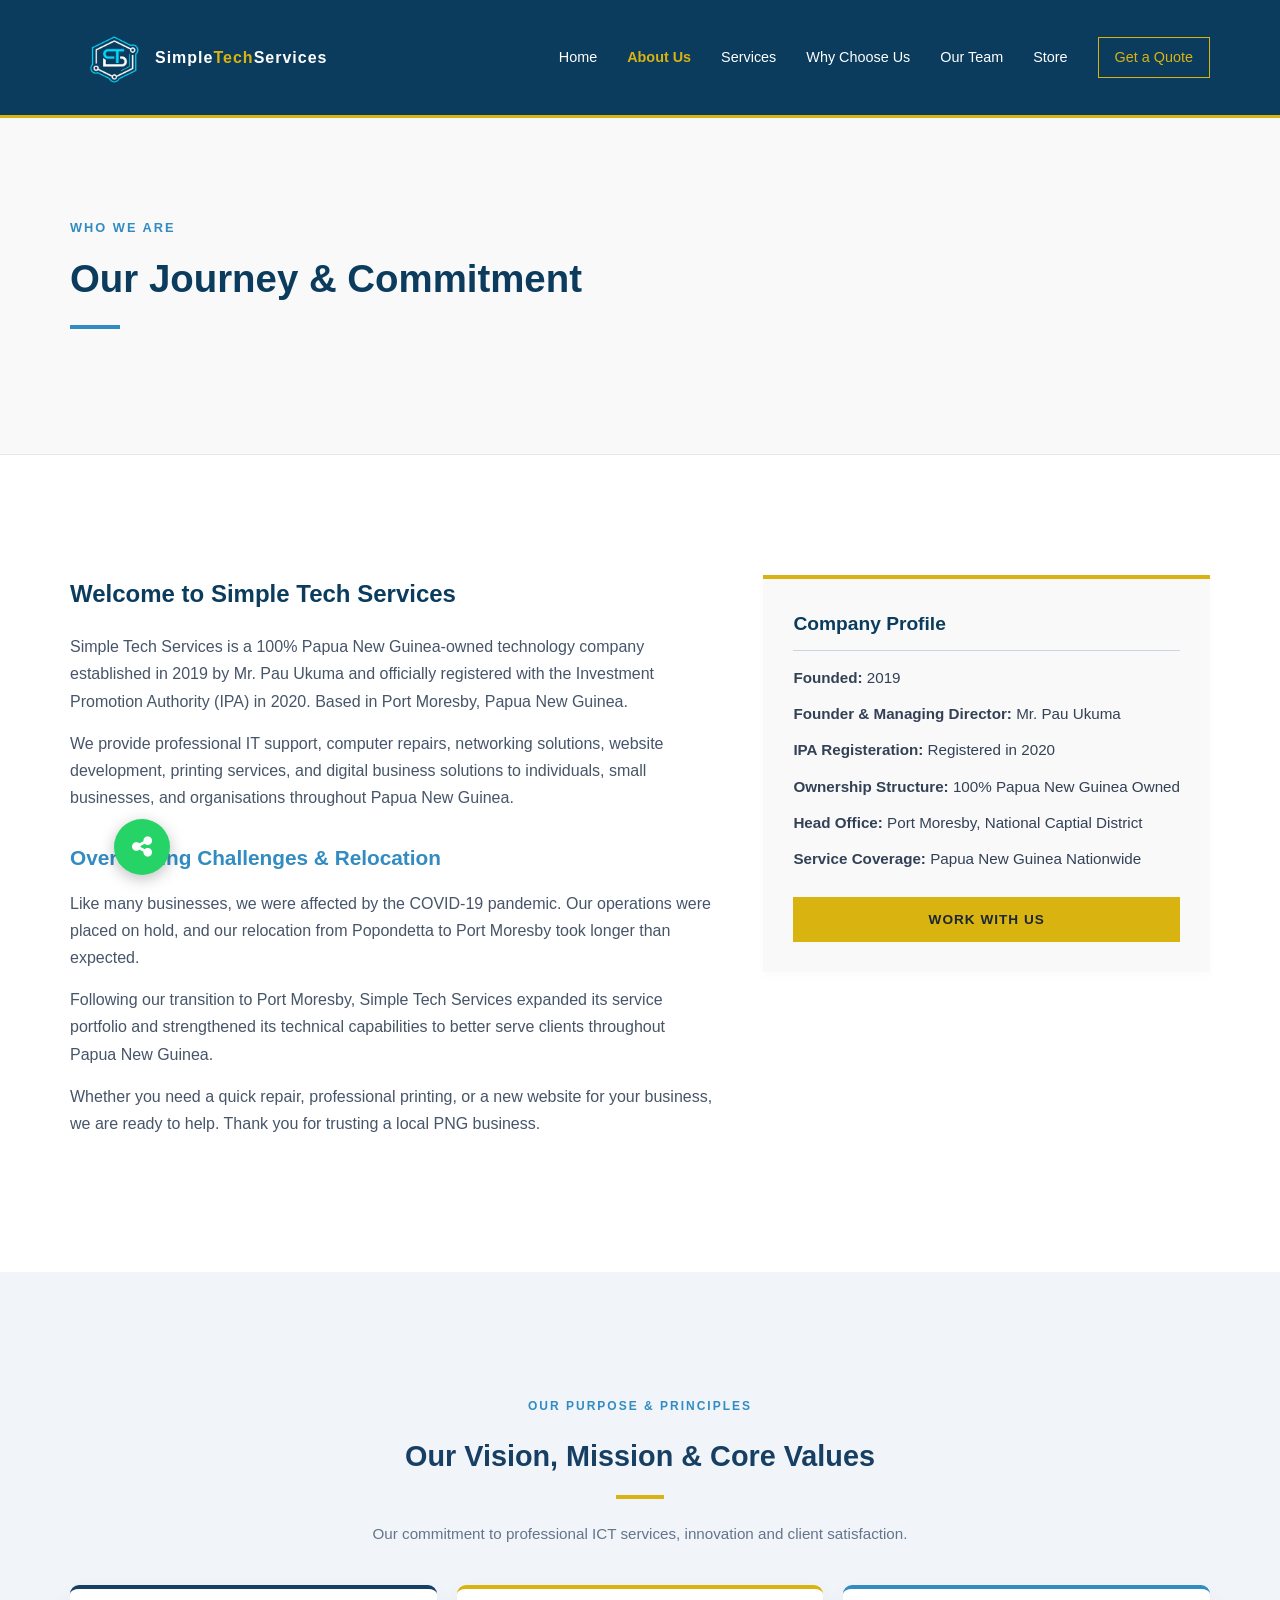
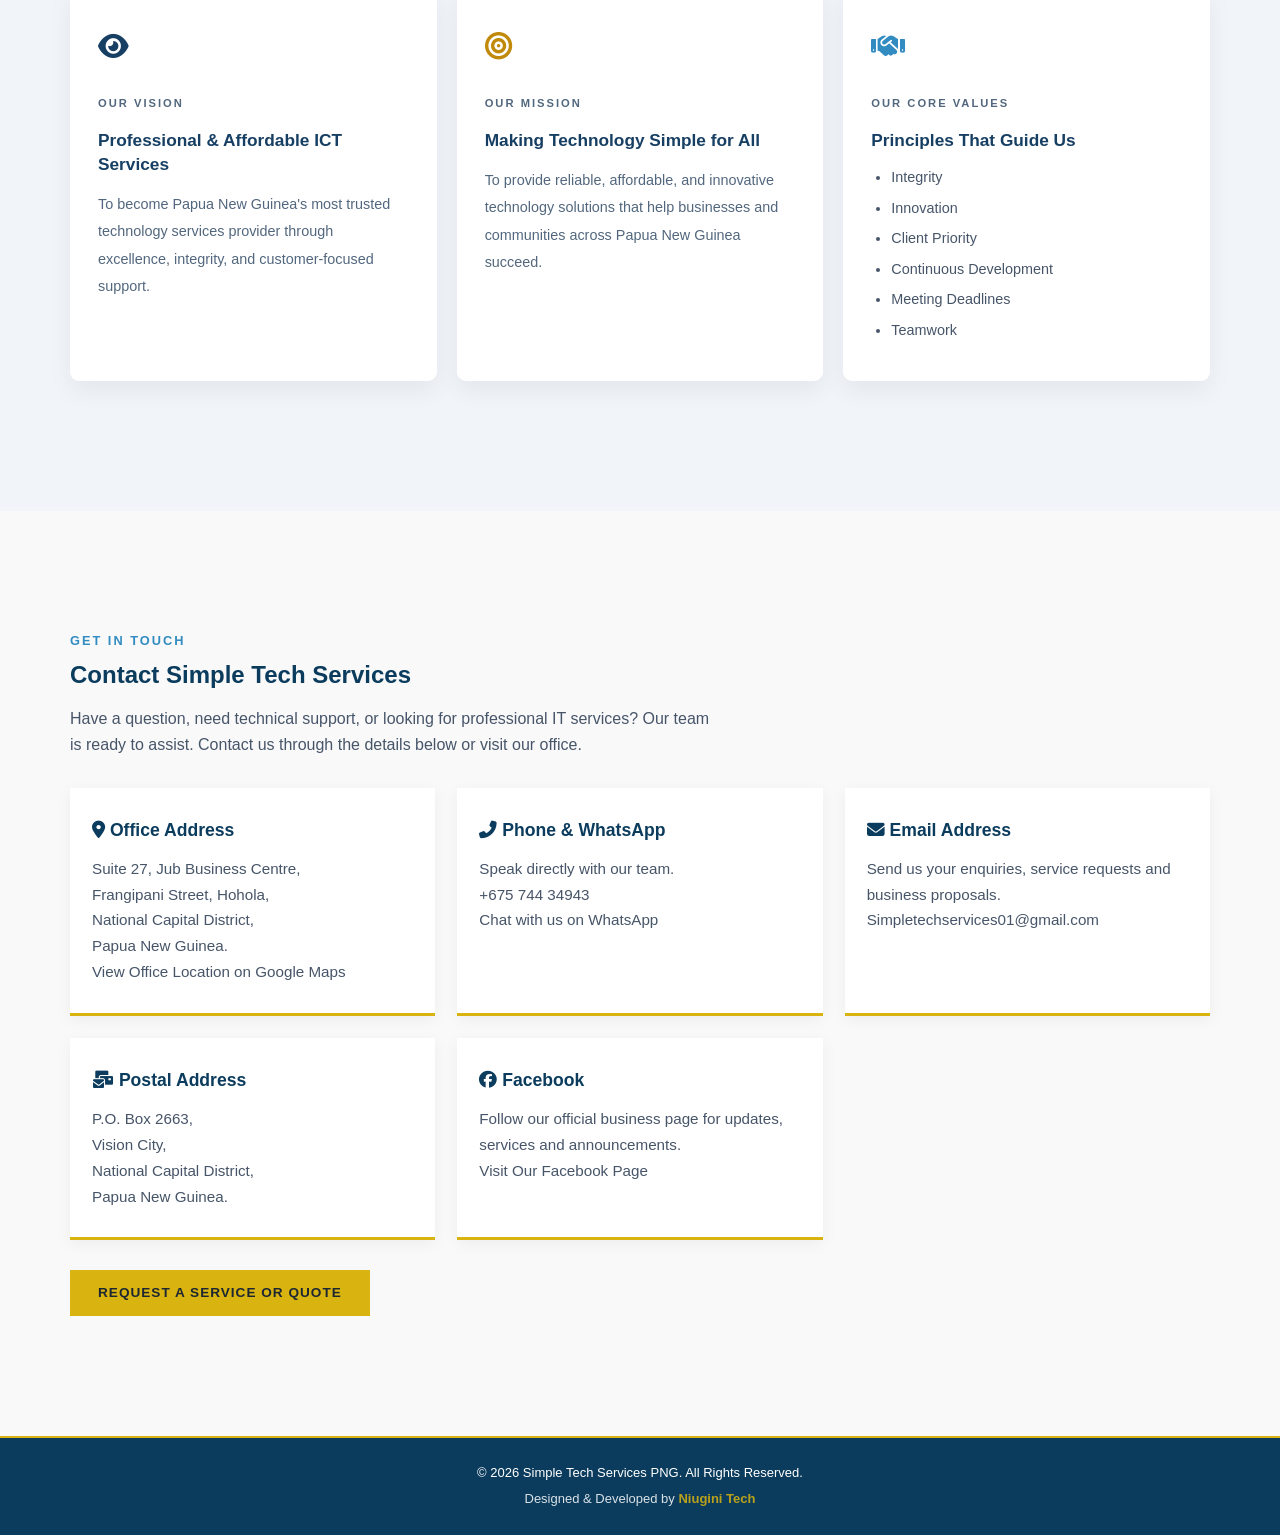
==== commit f3348ef8: "about css edit" ====
--- a/sts/about-us.html
+++ b/sts/about-us.html
@@ -8,7 +8,7 @@
     <title>About Us | Simple Tech Services PNG</title>
     <meta name="description" content="Learn more about Simple Tech Services, a 100% Papua New Guinea-owned technology company established in 2019. Discover our journey, vision, mission and core values.">
 
-    <link rel="stylesheet" href="style.css?v=1.5">
+    <link rel="stylesheet" href="style.css?v=1.6">
     <link rel="stylesheet" href="https://cdnjs.cloudflare.com/ajax/libs/font-awesome/6.7.2/css/all.min.css">
 
     <style>
--- a/sts/style.css
+++ b/sts/style.css
@@ -2722,15 +2722,20 @@
     }
 }
 
-/* Active navigation link */
-.nav-links a.active-link {
-    color: #328CC1;
-    font-weight: 700;
-}
-
-/* Optional: subtle indicator */
+/* FORCE ACTIVE NAVIGATION LINK TO KUMUL GOLD */
+.nav-links a.active-link,
+.nav-links a.active-link:visited,
+.nav-links a.active-link:hover,
+.nav-links a.active-link:focus,
+.nav-links a.active-link:active {
+    color: #D9B310 !important;
+    font-weight: 700 !important;
+}
+
+/* Active navigation underline */
 .nav-links a.active-link::after {
-    width: 100%;
-}
-
-
+    width: 100% !important;
+    background-color: #D9B310 !important;
+}
+
+
